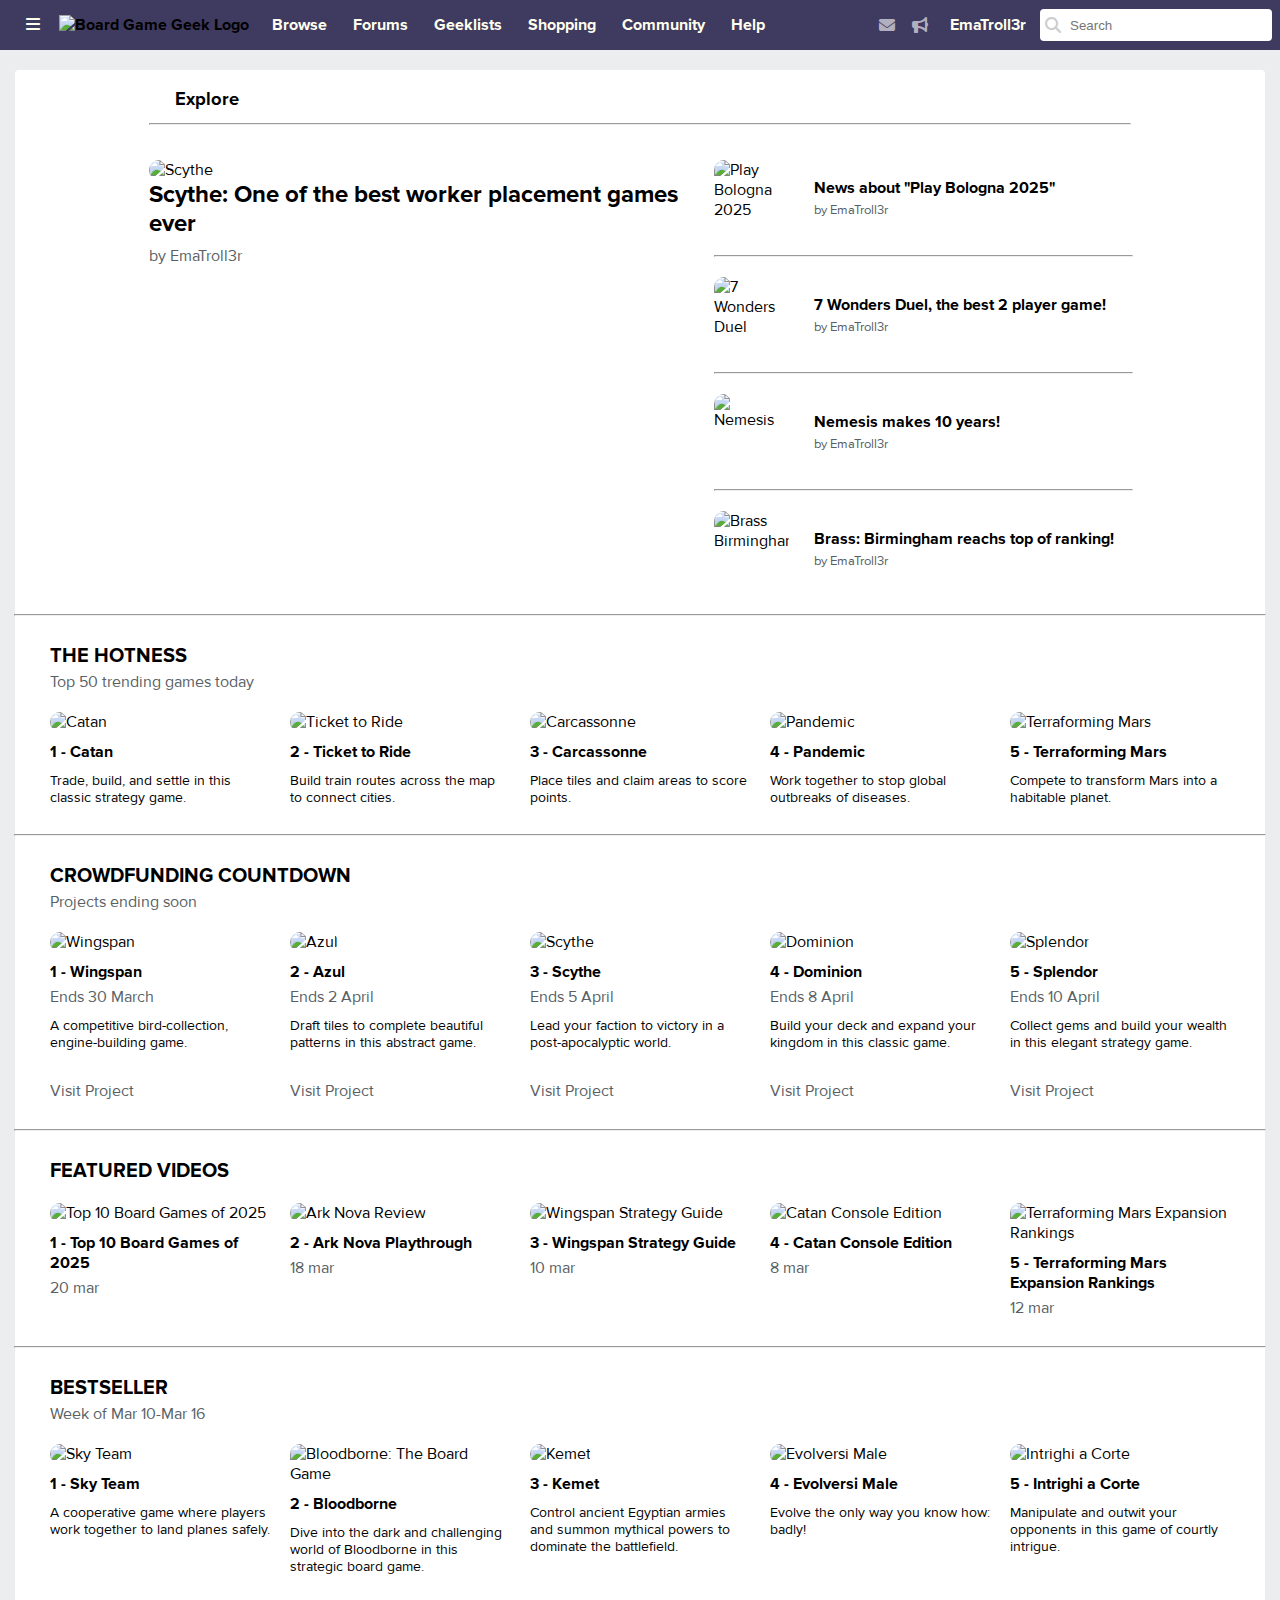
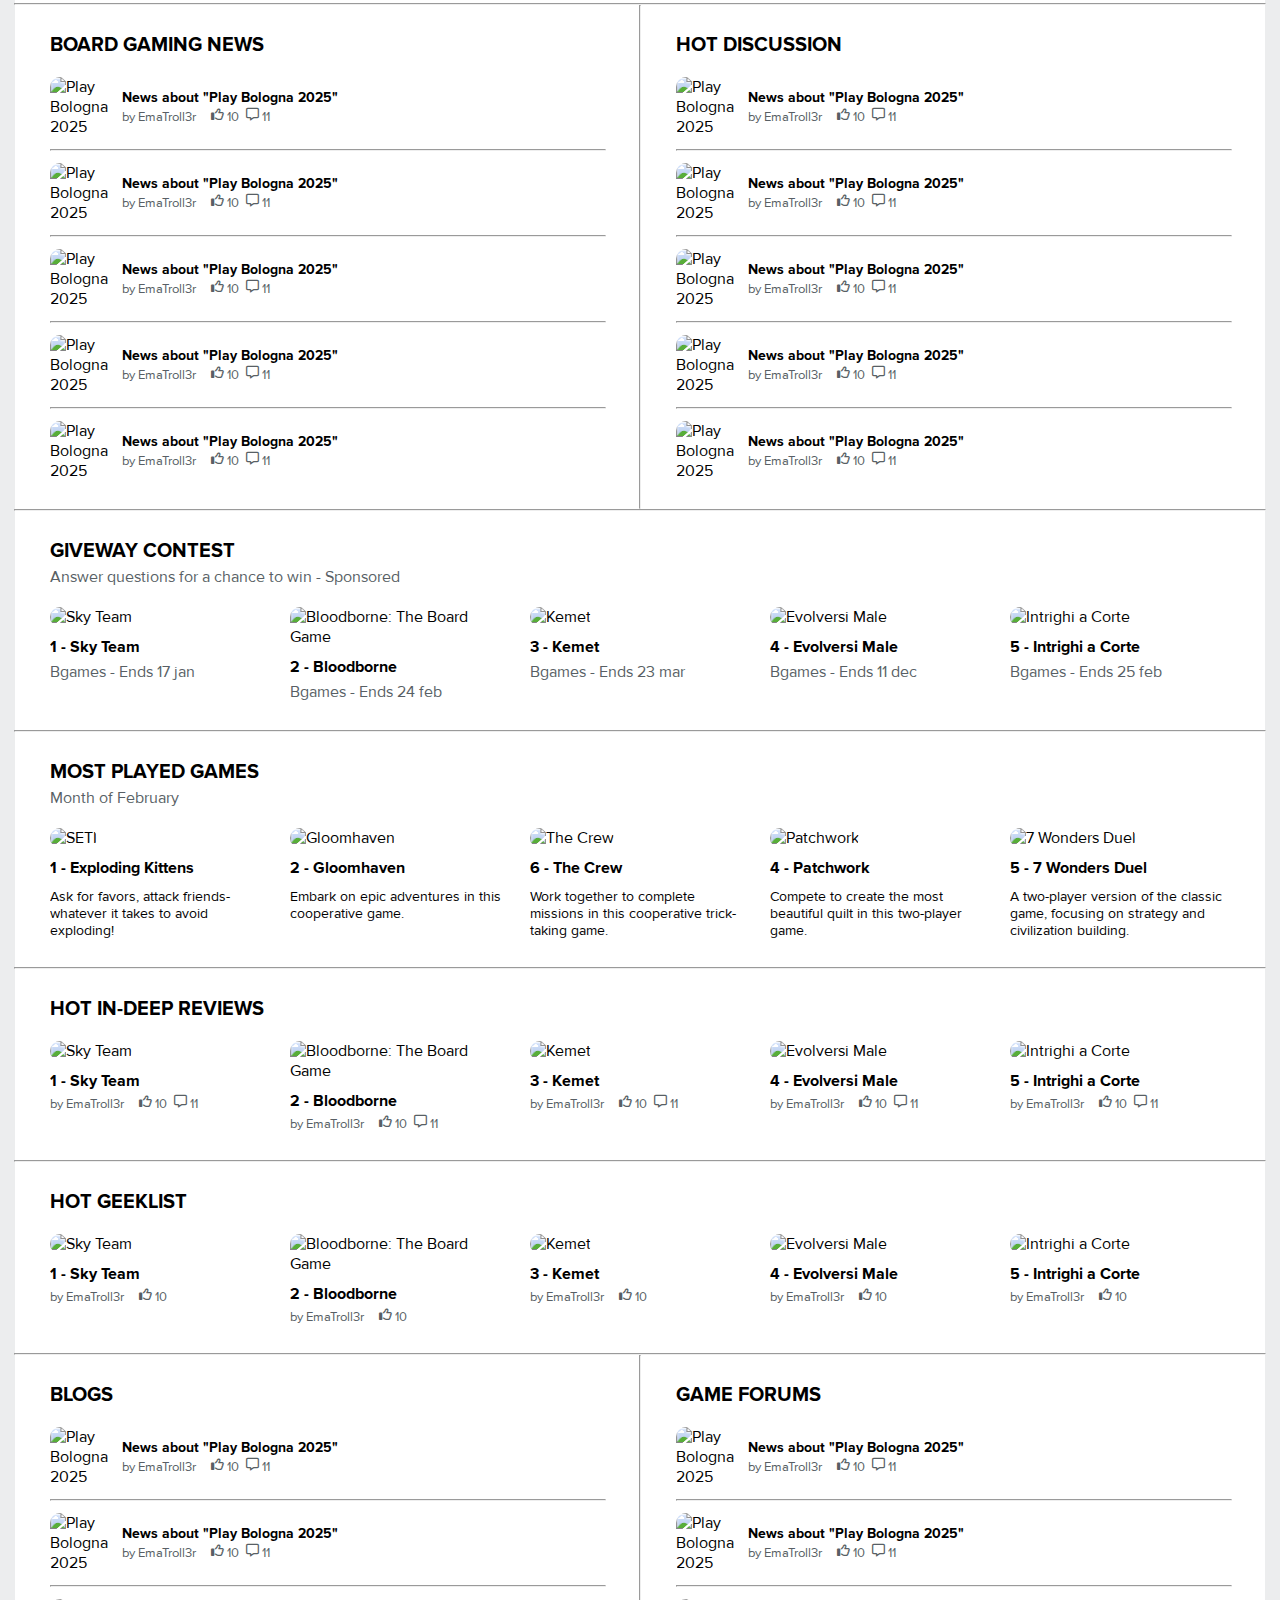
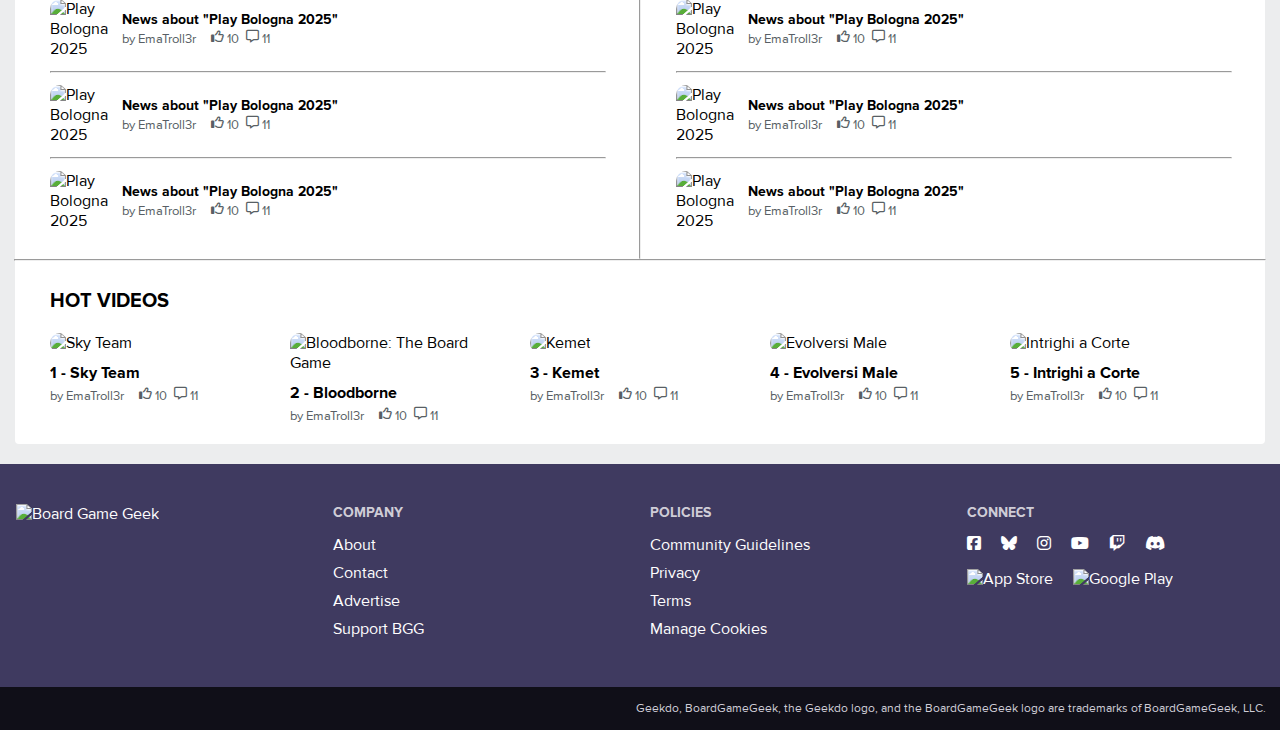
==== index.html @ bc02ea15 "ended home page" ====
<!DOCTYPE html>
<html>
    <head>
        <title>Home</title>
        <meta name="viewport" content="width=device-width, initial-scale=1">
        <link rel="stylesheet" href="styles/style.css">
        <link rel="stylesheet" href="styles/nav-style.css">
        <link rel="stylesheet" href="styles/home-style.css">
        <link rel="stylesheet" href="styles/footer-style.css">
        <link rel="stylesheet" href="https://cdnjs.cloudflare.com/ajax/libs/font-awesome/6.7.1/css/all.min.css">
        <link rel="icon" href="https://cf.geekdo-static.com/icons/favicon2.ico" type="image/ico">
    </head>
    <body>
        <nav>
            <div class="nav-side-container">
                <div id="nav-menu-container">
                    <div class="nav-item item">
                        <i class="fas fa-bars"></i>
                    </div>
                </div>
                <div id="nav-logo-container">
                    <img src="https://cf.geekdo-static.com/images/logos/navbar-logo-bgg-b2.svg" alt="Board Game Geek Logo">
                </div>
                <div id="nav-links-container">
                    <div class="nav-item">Browse
                        <div class="nav-submenu">
                            <div class="nav-submenu-content">
                                <div class="nav-submenu-column">
                                    <div class="nav-submenu-item"><a href="#">All BoardGames</a></div>
                                    <div class="nav-submenu-item"><a href="#">Categories</a></div>
                                    <div class="nav-submenu-item"><a href="#">Artists</a></div>
                                    <div class="nav-submenu-item"><a href="#">Publishers</a></div>
                                    <div class="nav-submenu-item"><a href="#">Honors</a></div>
                                    <div class="nav-submenu-item"><a href="#">Gone Cardboard</a></div>
                                    <div class="nav-submenu-item"><a href="#">Recent Additions</a></div>
                                    <div class="nav-submenu-item"><a href="#">Previews</a></div>
                                </div>
                                <div class="nav-submenu-column">
                                    <div class="nav-submenu-item"><a href="#">Families</a></div>
                                    <div class="nav-submenu-item"><a href="#">Mechanics</a></div>
                                    <div class="nav-submenu-item"><a href="#">Designers</a></div>
                                    <div class="nav-submenu-item"><a href="#">Accessories</a></div>
                                    <div class="nav-submenu-item"><a href="#">Random Game</a></div>
                                    <div class="nav-submenu-item"><a href="#">Podcasts</a></div>
                                    <div class="nav-submenu-item"><a href="#">Wiki</a></div>
                                    <div class="nav-submenu-item"><a href="#">Hall of Fame</a></div>
                                </div>
                            </div>
                        </div>
                    </div>
                    <div class="nav-item">Forums</div>
                    <div class="nav-item">Geeklists</div>
                    <div class="nav-item">Shopping</div>
                    <div class="nav-item">Community</div>
                    <div class="nav-item">Help</div>
                </div>
            </div>

            <div class="nav-side-container">
                <div id="nav-user-container">
                    <i class="fa-solid fa-envelope nav-icon"></i>
                    <i class="fa-solid fa-bullhorn nav-icon"></i>
                    <div id="nav-username" class="nav-item">EmaTroll3r</div>
                </div>
                
                <div id="nav-search-container">
                    <input type="text" id="search" placeholder="Search">     
                    <i class="fas fa-search"></i>
                </div>
            </div>
        </nav>

        <article>
            <section id="home-explore-section">
                <div id="home-explore-title-container">
                    <div id="home-explore-title">
                        <div>Explore</div>
                    </div>
                    <hr id="home-explore-hr">
                </div>

                <div  id="home-explore-section-content">
                    <div id="home-explore-main-container">
                        <!-- <img src="https://cf.geekdo-images.com/JUAUWaVUzeBgzirhZNmHHw__opengraph/img/lnl-mnvbEge_7gtTD-sCxoI5NhY=/0x170:2048x1245/fit-in/1200x630/filters:strip_icc()/pic4254509.jpg" alt="Root"> -->
                        <img src="https://cf.geekdo-images.com/7k_nOxpO9OGIjhLq2BUZdA__opengraph/img/10P2KjknnofwYAqlJkBUXpz0I40=/0x0:4259x2236/fit-in/1200x630/filters:strip_icc()/pic3163924.jpg" alt="Scythe">
                        <div id="home-explore-main-text" class="item">
                            <div id="home-explore-main-title" class="item-title">Scythe: One of the best worker placement games ever</div>
                            <div id="home-explore-main-author" class="item-author">by&nbsp;<a href="#"> EmaTroll3r</a></div>
                        </div>
                    </div>

                    <hr id="home-explore-sperator-hr">

                    <div id="home-explore-articles-container">

                        <div class="home-explore-articles-item item">
                            <img src="https://www.play-festival.it/media/play_f/Evolution_-_Sala_Ingellis.png" alt="Play Bologna 2025">
                            <div class="home-explore-articles-item-text">
                                <div class="home-explore-articles-item-title item-title">News about "Play Bologna 2025"</div>
                                <div class="home-explore-articles-item-author item-author">by&nbsp;<a href="#"> EmaTroll3r</a></div>
                            </div>
                        </div>

                        <hr class="home-explore-articles-item-hr">
                        
                        <div class="home-explore-articles-item item">
                            <img src="https://cf.geekdo-images.com/WzNs1mA_o22ZWTR8fkLP2g__imagepage/img/G8mf2eXt4iRho5TL2N5207oQ5lI=/fit-in/900x600/filters:no_upscale():strip_icc()/pic3376065.jpg" alt="7 Wonders Duel">
                            <div class="home-explore-articles-item-text">
                                <div class="home-explore-articles-item-title item-title">7 Wonders Duel, the best 2 player game!</div>
                                <div class="home-explore-articles-item-author item-author">by&nbsp;<a href="#"> EmaTroll3r</a></div>
                            </div>
                        </div>                        

                        <hr class="home-explore-articles-item-hr">

                        <div class="home-explore-articles-item item">
                            <img src="https://play-lh.googleusercontent.com/4wOMK4_-8uVCdSBaYjOZ4ZnUZVxICz_9ipaNaOQ17yO5EnS1WRpz0hGrBZHrbhcu_QuG" alt="Nemesis">
                            <div class="home-explore-articles-item-text">
                                <div class="home-explore-articles-item-title item-title">Nemesis makes 10 years!</div>
                                <div class="home-explore-articles-item-author item-author">by&nbsp;<a href="#"> EmaTroll3r</a></div>
                            </div>
                        </div>

                        <hr class="home-explore-articles-item-hr">

                        <div class="home-explore-articles-item item">
                            <img src="https://martinfowler.com/articles/brass-brum/brum.png" alt="Brass Birmingham">
                            <div class="home-explore-articles-item-text">
                                <div class="home-explore-articles-item-title item-title">Brass: Birmingham reachs top of ranking!</div>
                                <div class="home-explore-articles-item-author item-author">by&nbsp;<a href="#">EmaTroll3r</a></div>
                            </div>
                        </div>
                        
                    </div>
                </div>
            </section>

            <hr class="home-section-hr">

            <section class="home-section" id="hot-section">
                <header class="home-section-header">
                    <div class="home-section-title item-title">THE HOTNESS</div>
                    <div class="home-section-description item-description">Top 50 trending games today</div>
                </header>

                <div class="home-section-content">

                    <div class="home-section-item item">
                        <img src="https://encrypted-tbn0.gstatic.com/images?q=tbn:ANd9GcSZPUgAlCE-WPAdGoZjMl9lYHY3CbMAzRnXBQ&s" alt="Catan">
                        <div class="home-section-item-text">
                            <div class="home-section-item-title item-title">1 - Catan</div>
                            <div class="home-section-item-description item-description">Trade, build, and settle in this classic strategy game.</div>
                        </div>
                    </div>

                    <div class="home-section-item item">
                        <img src="https://i.ytimg.com/vi/aDLg1IfDuNU/maxresdefault.jpg" alt="Ticket to Ride">
                        <div class="home-section-item-text">
                            <div class="home-section-item-title item-title">2 - Ticket to Ride</div>
                            <div class="home-section-item-description item-description">Build train routes across the map to connect cities.</div>
                        </div>
                    </div>

                    <div class="home-section-item item">
                        <img src="https://shared.fastly.steamstatic.com/store_item_assets/steam/apps/598810/capsule_616x353.jpg?t=1741270649" alt="Carcassonne">
                        <div class="home-section-item-text">
                            <div class="home-section-item-title item-title">3 - Carcassonne</div>
                            <div class="home-section-item-description item-description">Place tiles and claim areas to score points.</div>
                        </div>
                    </div>

                    <div class="home-section-item item">
                        <img src="https://assets.infinitygamingtable.com/assets/ScreenShots/124/pand1__FitMaxWzY0MCwzNjBd.png" alt="Pandemic">
                        <div class="home-section-item-text">
                            <div class="home-section-item-title item-title">4 - Pandemic</div>
                            <div class="home-section-item-description item-description">Work together to stop global outbreaks of diseases.</div>
                        </div>
                    </div>

                    <div class="home-section-item item">
                        <img src="https://shared.fastly.steamstatic.com/store_item_assets/steam/apps/800270/header.jpg?t=1741270803" alt="Terraforming Mars">
                        <div class="home-section-item-text">
                            <div class="home-section-item-title item-title">5 - Terraforming Mars</div>
                            <div class="home-section-item-description item-description">Compete to transform Mars into a habitable planet.</div>
                        </div>
                    </div>

                </div>
            </section>            

            <hr class="home-section-hr">

            <section class="home-section" id="crowdfunding-section">
                <header class="home-section-header">
                    <div class="home-section-title item-title">CROWDFUNDING COUNTDOWN</div>
                    <div class="home-section-description item-description">Projects ending soon</div>
                </header>

                <div class="home-section-content">

                    <div class="home-section-item item">
                        <img src="https://shared.fastly.steamstatic.com/store_item_assets/steam/apps/1054490/362b7cf5b74fceff3f51ce7eaae3c9110d00a383/capsule_616x353.jpg?t=1741339866" alt="Wingspan">
                        <div class="home-section-item-text">
                            <div class="home-section-item-title item-title">1 - Wingspan</div>
                            <div class="home-section-item-info">Ends 30 March</div>
                            <div class="home-section-item-description item-description">A competitive bird-collection, engine-building game.</div>
                            <a href="link-esterno" class="home-section-item-outer-link">Visit Project</a>
                        </div>
                    </div>

                    <div class="home-section-item item">
                        <img src="https://azure2.wgp-cdn.co.uk/app-table-top-gaming/posts/WhichAzulshouldIbuy.png?&width=1200&height=630&mode=crop&format=webp&webp.quality=40&scale=both" alt="Azul">
                        <div class="home-section-item-text">
                            <div class="home-section-item-title item-title">2 - Azul</div>
                            <div class="home-section-item-info">Ends 2 April</div>
                            <div class="home-section-item-description item-description">Draft tiles to complete beautiful patterns in this abstract game.</div>
                            <a href="link-esterno" class="home-section-item-outer-link">Visit Project</a>
                        </div>
                    </div>

                    <div class="home-section-item item">
                        <img src="https://www.orderofgamers.com/wordpress/wp-content/uploads/2016/06/scythe.jpg" alt="Scythe">
                        <div class="home-section-item-text">
                            <div class="home-section-item-title item-title">3 - Scythe</div>
                            <div class="home-section-item-info">Ends 5 April</div>
                            <div class="home-section-item-description item-description">Lead your faction to victory in a post-apocalyptic world.</div>
                            <a href="link-esterno" class="home-section-item-outer-link">Visit Project</a>
                        </div>
                    </div>

                    <div class="home-section-item item">
                        <img src="https://img.pastemagazine.com/wp-content/uploads/2022/06/21074637/dominion-card-game-main.jpg" alt="Dominion">
                        <div class="home-section-item-text">
                            <div class="home-section-item-title item-title">4 - Dominion</div>
                            <div class="home-section-item-info">Ends 8 April</div>
                            <div class="home-section-item-description item-description">Build your deck and expand your kingdom in this classic game.</div>
                            <a href="link-esterno" class="home-section-item-outer-link">Visit Project</a>
                        </div>
                    </div>

                    <div class="home-section-item item">
                        <img src="https://www.celjaded.com/wp-content/uploads/2015/12/CelJaded-Splendor-Board-Game-Review-Banner.jpg" alt="Splendor">
                        <div class="home-section-item-text">
                            <div class="home-section-item-title item-title">5 - Splendor</div>
                            <div class="home-section-item-info">Ends 10 April</div>
                            <div class="home-section-item-description item-description">Collect gems and build your wealth in this elegant strategy game.</div>
                            <a href="link-esterno" class="home-section-item-outer-link">Visit Project</a>
                        </div>
                    </div>

                </div>
            </section>            

            <hr class="home-section-hr">

            <section class="home-section" id="videos-section">
                <header class="home-section-header">
                    <div class="home-section-title item-title">FEATURED VIDEOS</div>
                </header>

                <div class="home-section-content">

                    <div class="home-section-item item">
                        <img src="https://i.ytimg.com/vi/47y2NcNgoCE/hq720.jpg?sqp=-oaymwEhCK4FEIIDSFryq4qpAxMIARUAAAAAGAElAADIQj0AgKJD&rs=AOn4CLAQJ_BXxwVRfCrZ78AurDuTFRX8SQ" alt="Top 10 Board Games of 2025">
                        <div class="home-section-item-text">
                            <a href="#" class="home-section-item-title item-title">1 - Top 10 Board Games of 2025</a>
                            <div class="home-section-item-info">20 mar</div>
                        </div>
                    </div>

                    <div class="home-section-item item">
                        <img src="https://i.ytimg.com/vi/3q39jJEBxlw/hq720.jpg?sqp=-oaymwEhCK4FEIIDSFryq4qpAxMIARUAAAAAGAElAADIQj0AgKJD&rs=AOn4CLDotvRF8atzZAU3PF3eyMa6iwoeCg" alt="Ark Nova Review">
                        <div class="home-section-item-text">
                            <a href="#" class="home-section-item-title item-title">2 - Ark Nova Playthrough</a>
                            <div class="home-section-item-info">18 mar</div>
                        </div>
                    </div>

                    <div class="home-section-item item">
                        <img src="https://b1803394.smushcdn.com/1803394/wp-content/uploads/2023/03/wingspan-strategy-guide-header-990x557.jpg?lossy=1&strip=1&webp=1" alt="Wingspan Strategy Guide">
                        <div class="home-section-item-text">
                            <a href="#" class="home-section-item-title item-title">3 - Wingspan Strategy Guide</a>
                            <div class="home-section-item-info">10 mar</div>
                        </div>
                    </div>

                    <div class="home-section-item item">
                        <img src="https://i.ytimg.com/vi/KJ5uSteHhHQ/hqdefault.jpg" alt="Catan Console Edition">
                        <div class="home-section-item-text">
                            <a href="#" class="home-section-item-title item-title">4 - Catan Console Edition</a>
                            <div class="home-section-item-info">8 mar</div>
                        </div>
                    </div>

                    <div class="home-section-item item">
                        <img src="https://www.missmeeple.it/wp-content/uploads/2017/10/terraformingmars.jpg" alt="Terraforming Mars Expansion Rankings">
                        <div class="home-section-item-text">
                            <a href="#" class="home-section-item-title item-title">5 - Terraforming Mars Expansion Rankings</a>
                            <div class="home-section-item-info">12 mar</div>
                        </div>
                    </div>

                </div>
            </section>

            <hr class="home-section-hr">

            <section class="home-section" id="Bestseller-section">
                <header class="home-section-header">
                    <div class="home-section-title item-title">BESTSELLER</div>
                    <div class="home-section-description item-description">Week of Mar 10-Mar 16</div>
                </header>

                <div class="home-section-content">

                    <div class="home-section-item item">
                        <img src="https://cf.geekdo-images.com/uXMeQzNenHb3zK7Hoa6b2w__opengraph/img/KtJwilwgxYSN5ODFEXReTm-M8jQ=/0x242:2176x1385/fit-in/1200x630/filters:strip_icc()/pic7398904.jpg" alt="Sky Team">
                        <div class="home-section-item-text">
                            <div class="home-section-item-title item-title">1 - Sky Team</div>
                            <div class="home-section-item-description item-description">A cooperative game where players work together to land planes safely.</div>
                        </div>
                    </div>

                    <div class="home-section-item item">
                        <img src="https://cf.geekdo-images.com/clKFvn2bUUPby62eSmc-ig__opengraph/img/HgFW_nqwz0hynw4cfsrTZmeY4tA=/0x51:640x387/fit-in/1200x630/filters:strip_icc()/pic4757839.png" alt="Bloodborne: The Board Game">
                        <div class="home-section-item-text">
                            <div class="home-section-item-title item-title">2 - Bloodborne</div>
                            <div class="home-section-item-description item-description">Dive into the dark and challenging world of Bloodborne in this strategic board game.</div>
                        </div>
                    </div>

                    <div class="home-section-item item">
                        <img src="https://cf.geekdo-images.com/RmZjhy7_6REp8IaXh9Zqwg__opengraph/img/eMLc6_NcS9qHkDSxsP1XW2UGKeM=/0x0:1804x947/fit-in/1200x630/filters:strip_icc()/pic3979527.jpg" alt="Kemet">
                        <div class="home-section-item-text">
                            <div class="home-section-item-title item-title">3 - Kemet</div>
                            <div class="home-section-item-description item-description">Control ancient Egyptian armies and summon mythical powers to dominate the battlefield.</div>
                        </div>
                    </div>

                    <div class="home-section-item item">
                        <img src="https://cf.geekdo-images.com/9MkqsvemLpZElwjZPbyodA__opengraph/img/UpiuABXcgoFsECHiXGLlLVvBkYE=/0x141:2048x1216/fit-in/1200x630/filters:strip_icc()/pic8159039.jpg" alt="Evolversi Male">
                        <div class="home-section-item-text">
                            <div class="home-section-item-title item-title">4 - Evolversi Male</div>
                            <div class="home-section-item-description item-description">Evolve the only way you know how: badly!</div>
                        </div>
                    </div>

                    <div class="home-section-item item">
                        <img src="https://i.ytimg.com/vi/wGALg6g3nHQ/maxresdefault.jpg" alt="Intrighi a Corte">
                        <div class="home-section-item-text">
                            <div class="home-section-item-title item-title">5 - Intrighi a Corte</div>
                            <div class="home-section-item-description item-description">Manipulate and outwit your opponents in this game of courtly intrigue.</div>
                        </div>
                    </div>

                    <!-- <div class="home-section-item item">
                        <img src="https://i.imgur.com/UIoJ0C7.png" alt="Nemesis">
                        <div class="home-section-item-text">
                            <div class="home-section-item-title item-title">7 - Nemesis</div>
                            <div class="home-section-item-description item-description">Survive the horrors of deep space in this semi-cooperative survival game.</div>
                        </div>
                    </div> -->

                </div>
            </section>
            
            <hr class="home-section-hr">
            
            <section class="home-split-screen">
                <div id="home-news-split" class="home-split-container">
                    <div class="home-split-title item-title">BOARD GAMING NEWS</div>
                    
                    <div class="home-split-content">
                        <div class="home-split-item item">
                            <img src="https://www.play-festival.it/media/play_f/Evolution_-_Sala_Ingellis.png" alt="Play Bologna 2025">
                            <div class="home-split-item-text">
                                <div class="home-split-item-title item-title">News about "Play Bologna 2025"</div>
                                <div class="home-split-item-author item-author">by&nbsp;<a href="#"> EmaTroll3r</a>
                                    <div class="home-likeComments-icons">
                                        <i class="fa-regular fa-thumbs-up home-likeComments-icon"></i><div class="home-split-number">10</div>
                                        <i class="fa-regular fa-message home-likeComments-icon"></i><div class="home-split-number">11</div>
                                    </div>
                                </div>
                            </div>
                        </div>

                        <hr class="home-split-item-hr">

                        <div class="home-split-item item">
                            <img src="https://www.play-festival.it/media/play_f/Evolution_-_Sala_Ingellis.png" alt="Play Bologna 2025">
                            <div class="home-split-item-text">
                                <div class="home-split-item-title item-title">News about "Play Bologna 2025"</div>
                                <div class="home-split-item-author item-author">by&nbsp;<a href="#"> EmaTroll3r</a>
                                    <div class="home-likeComments-icons">
                                        <i class="fa-regular fa-thumbs-up home-likeComments-icon"></i><div class="home-split-number">10</div>
                                        <i class="fa-regular fa-message home-likeComments-icon"></i><div class="home-split-number">11</div>
                                    </div>
                                </div>
                            </div>
                        </div>

                        <hr class="home-split-item-hr">

                        <div class="home-split-item item">
                            <img src="https://www.play-festival.it/media/play_f/Evolution_-_Sala_Ingellis.png" alt="Play Bologna 2025">
                            <div class="home-split-item-text">
                                <div class="home-split-item-title item-title">News about "Play Bologna 2025"</div>
                                <div class="home-split-item-author item-author">by&nbsp;<a href="#"> EmaTroll3r</a>
                                    <div class="home-likeComments-icons">
                                        <i class="fa-regular fa-thumbs-up home-likeComments-icon"></i><div class="home-split-number">10</div>
                                        <i class="fa-regular fa-message home-likeComments-icon"></i><div class="home-split-number">11</div>
                                    </div>
                                </div>
                            </div>
                        </div>

                        <hr class="home-split-item-hr">

                        <div class="home-split-item item">
                            <img src="https://www.play-festival.it/media/play_f/Evolution_-_Sala_Ingellis.png" alt="Play Bologna 2025">
                            <div class="home-split-item-text">
                                <div class="home-split-item-title item-title">News about "Play Bologna 2025"</div>
                                <div class="home-split-item-author item-author">by&nbsp;<a href="#"> EmaTroll3r</a>
                                    <div class="home-likeComments-icons">
                                        <i class="fa-regular fa-thumbs-up home-likeComments-icon"></i><div class="home-split-number">10</div>
                                        <i class="fa-regular fa-message home-likeComments-icon"></i><div class="home-split-number">11</div>
                                    </div>
                                </div>
                            </div>
                        </div>

                        <hr class="home-split-item-hr">

                        <div class="home-split-item item">
                            <img src="https://www.play-festival.it/media/play_f/Evolution_-_Sala_Ingellis.png" alt="Play Bologna 2025">
                            <div class="home-split-item-text">
                                <div class="home-split-item-title item-title">News about "Play Bologna 2025"</div>
                                <div class="home-split-item-author item-author">by&nbsp;<a href="#"> EmaTroll3r</a>
                                    <div class="home-likeComments-icons">
                                        <i class="fa-regular fa-thumbs-up home-likeComments-icon"></i><div class="home-split-number">10</div>
                                        <i class="fa-regular fa-message home-likeComments-icon"></i><div class="home-split-number">11</div>
                                    </div>
                                </div>
                            </div>
                        </div>

                        

                    </div>
                </div>

                <hr class="home-split-vertical-hr">
                
                
                <div id="home-discussion-split" class="home-split-container">
                    <div class="home-split-title item-title">HOT DISCUSSION</div>

                    <div class="home-split-content">
                        <div class="home-split-item item">
                            <img src="https://www.play-festival.it/media/play_f/Evolution_-_Sala_Ingellis.png" alt="Play Bologna 2025">
                            <div class="home-split-item-text">
                                <div class="home-split-item-title item-title">News about "Play Bologna 2025"</div>
                                <div class="home-split-item-author item-author">by&nbsp;<a href="#"> EmaTroll3r</a>
                                    <div class="home-likeComments-icons">
                                        <i class="fa-regular fa-thumbs-up home-likeComments-icon"></i><div class="home-split-number">10</div>
                                        <i class="fa-regular fa-message home-likeComments-icon"></i><div class="home-split-number">11</div>
                                    </div>
                                </div>
                            </div>
                        </div>

                        <hr class="home-split-item-hr">

                        <div class="home-split-item item">
                            <img src="https://www.play-festival.it/media/play_f/Evolution_-_Sala_Ingellis.png" alt="Play Bologna 2025">
                            <div class="home-split-item-text">
                                <div class="home-split-item-title item-title">News about "Play Bologna 2025"</div>
                                <div class="home-split-item-author item-author">by&nbsp;<a href="#"> EmaTroll3r</a>
                                    <div class="home-likeComments-icons">
                                        <i class="fa-regular fa-thumbs-up home-likeComments-icon"></i><div class="home-split-number">10</div>
                                        <i class="fa-regular fa-message home-likeComments-icon"></i><div class="home-split-number">11</div>
                                    </div>
                                </div>
                            </div>
                        </div>

                        <hr class="home-split-item-hr">

                        <div class="home-split-item item">
                            <img src="https://www.play-festival.it/media/play_f/Evolution_-_Sala_Ingellis.png" alt="Play Bologna 2025">
                            <div class="home-split-item-text">
                                <div class="home-split-item-title item-title">News about "Play Bologna 2025"</div>
                                <div class="home-split-item-author item-author">by&nbsp;<a href="#"> EmaTroll3r</a>
                                    <div class="home-likeComments-icons">
                                        <i class="fa-regular fa-thumbs-up home-likeComments-icon"></i><div class="home-split-number">10</div>
                                        <i class="fa-regular fa-message home-likeComments-icon"></i><div class="home-split-number">11</div>
                                    </div>
                                </div>
                            </div>
                        </div>

                        <hr class="home-split-item-hr">

                        <div class="home-split-item item">
                            <img src="https://www.play-festival.it/media/play_f/Evolution_-_Sala_Ingellis.png" alt="Play Bologna 2025">
                            <div class="home-split-item-text">
                                <div class="home-split-item-title item-title">News about "Play Bologna 2025"</div>
                                <div class="home-split-item-author item-author">by&nbsp;<a href="#"> EmaTroll3r</a>
                                    <div class="home-likeComments-icons">
                                        <i class="fa-regular fa-thumbs-up home-likeComments-icon"></i><div class="home-split-number">10</div>
                                        <i class="fa-regular fa-message home-likeComments-icon"></i><div class="home-split-number">11</div>
                                    </div>
                                </div>
                            </div>
                        </div>

                        <hr class="home-split-item-hr">

                        <div class="home-split-item item">
                            <img src="https://www.play-festival.it/media/play_f/Evolution_-_Sala_Ingellis.png" alt="Play Bologna 2025">
                            <div class="home-split-item-text">
                                <div class="home-split-item-title item-title">News about "Play Bologna 2025"</div>
                                <div class="home-split-item-author item-author">by&nbsp;<a href="#"> EmaTroll3r</a>
                                    <div class="home-likeComments-icons">
                                        <i class="fa-regular fa-thumbs-up home-likeComments-icon"></i><div class="home-split-number">10</div>
                                        <i class="fa-regular fa-message home-likeComments-icon"></i><div class="home-split-number">11</div>
                                    </div>
                                </div>
                            </div>
                        </div>
                    </div>
                </div>

            </section>
            
            <hr class="home-section-hr">

            <section class="home-section" id="Giveway-section">
                <header class="home-section-header">
                    <div class="home-section-title item-title">GIVEWAY CONTEST</div>
                    <div class="home-section-description item-description">Answer questions for a chance to win - Sponsored</div>
                </header>

                <div class="home-section-content">
                    
                    <div class="home-section-item item">
                        <img src="https://cf.geekdo-images.com/uXMeQzNenHb3zK7Hoa6b2w__opengraph/img/KtJwilwgxYSN5ODFEXReTm-M8jQ=/0x242:2176x1385/fit-in/1200x630/filters:strip_icc()/pic7398904.jpg" alt="Sky Team">
                        <div class="home-section-item-text">
                            <div class="home-section-item-title item-title">1 - Sky Team</div>
                            <div class="home-section-item-info">Bgames - Ends 17 jan</div>
                        </div>
                    </div>

                    <div class="home-section-item item">
                        <img src="https://cf.geekdo-images.com/clKFvn2bUUPby62eSmc-ig__opengraph/img/HgFW_nqwz0hynw4cfsrTZmeY4tA=/0x51:640x387/fit-in/1200x630/filters:strip_icc()/pic4757839.png" alt="Bloodborne: The Board Game">
                        <div class="home-section-item-text">
                            <div class="home-section-item-title item-title">2 - Bloodborne</div>
                            <div class="home-section-item-info">Bgames - Ends 24 feb</div>
                        </div>
                    </div>

                    <div class="home-section-item item">
                        <img src="https://cf.geekdo-images.com/RmZjhy7_6REp8IaXh9Zqwg__opengraph/img/eMLc6_NcS9qHkDSxsP1XW2UGKeM=/0x0:1804x947/fit-in/1200x630/filters:strip_icc()/pic3979527.jpg" alt="Kemet">
                        <div class="home-section-item-text">
                            <div class="home-section-item-title item-title">3 - Kemet</div>
                            <div class="home-section-item-info">Bgames - Ends 23 mar</div>
                        </div>
                    </div>

                    <div class="home-section-item item">
                        <img src="https://cf.geekdo-images.com/9MkqsvemLpZElwjZPbyodA__opengraph/img/UpiuABXcgoFsECHiXGLlLVvBkYE=/0x141:2048x1216/fit-in/1200x630/filters:strip_icc()/pic8159039.jpg" alt="Evolversi Male">
                        <div class="home-section-item-text">
                            <div class="home-section-item-title item-title">4 - Evolversi Male</div>
                            <div class="home-section-item-info">Bgames - Ends 11 dec</div>
                        </div>
                    </div>

                    <div class="home-section-item item">
                        <img src="https://i.ytimg.com/vi/wGALg6g3nHQ/maxresdefault.jpg" alt="Intrighi a Corte">
                        <div class="home-section-item-text">
                            <div class="home-section-item-title item-title">5 - Intrighi a Corte</div>
                            <div class="home-section-item-info">Bgames - Ends 25 feb</div>
                        </div>
                    </div>

                </div>

            </section>
            
            <hr class="home-section-hr">

            <section class="home-section" id="MostPlayed-section">
                <header class="home-section-header">
                    <div class="home-section-title item-title">MOST PLAYED GAMES</div>
                    <div class="home-section-description item-description">Month of February</div>
                </header>

                <div class="home-section-content">

                    <div class="home-section-item item">
                        <img src="https://www.nintendo.com/eu/media/images/10_share_images/games_15/nintendo_switch_download_software_1/H2x1_NSwitchDS_ExplodingKittens_image1600w.jpg" alt="SETI">
                        <div class="home-section-item-text">
                            <div class="home-section-item-title item-title">1 - Exploding Kittens</div>
                            <div class="home-section-item-description item-description">Ask for favors, attack friends- whatever it takes to avoid exploding!</div>
                        </div>
                    </div>

                    <div class="home-section-item item">
                        <img src="https://static1.thegamerimages.com/wordpress/wp-content/uploads/2021/10/Gloomhaven-Classes.jpg" alt="Gloomhaven">
                        <div class="home-section-item-text">
                            <div class="home-section-item-title item-title">2 - Gloomhaven</div>
                            <div class="home-section-item-description item-description">Embark on epic adventures in this cooperative game.</div>
                        </div>
                    </div>

                    <div class="home-section-item item">
                        <img src="https://i.ytimg.com/vi/5Na-NltWncA/maxresdefault.jpg" alt="The Crew">
                        <div class="home-section-item-text">
                            <div class="home-section-item-title item-title">6 - The Crew</div>
                            <div class="home-section-item-description item-description">Work together to complete missions in this cooperative trick-taking game.</div>
                        </div>
                    </div>

                    <div class="home-section-item item">
                        <img src="https://cf.geekdo-images.com/RDOwMRBnIb3Ehl6GyXj9xg__opengraph/img/qBR6U9r5b69OKV7Lc47g0Q-clJ8=/0x0:600x315/fit-in/1200x630/filters:strip_icc()/pic8669620.jpg" alt="Patchwork">
                        <div class="home-section-item-text">
                            <div class="home-section-item-title item-title">4 - Patchwork</div>
                            <div class="home-section-item-description item-description">Compete to create the most beautiful quilt in this two-player game.</div>
                        </div>
                    </div>

                    <div class="home-section-item item">
                        <img src="https://cf.geekdo-images.com/zdagMskTF7wJBPjX74XsRw__mediacard/img/OTmEfmtsErSd1otMsKfvjDMrNgo=/0x0:720x405/288x162/filters:strip_icc()/pic2576399.jpg" alt="7 Wonders Duel">
                        <div class="home-section-item-text">
                            <div class="home-section-item-title item-title">5 - 7 Wonders Duel</div>
                            <div class="home-section-item-description item-description">A two-player version of the classic game, focusing on strategy and civilization building.</div>
                        </div>
                    </div>

                </div>

            </section>
            
            <hr class="home-section-hr">

            <section class="home-section" id="DeepReviews-section">
                <header class="home-section-header">
                    <div class="home-section-title item-title">HOT IN-DEEP REVIEWS</div>
                </header>

                <div class="home-section-content">

                    <div class="home-section-item item">
                        <img src="https://cf.geekdo-images.com/uXMeQzNenHb3zK7Hoa6b2w__opengraph/img/KtJwilwgxYSN5ODFEXReTm-M8jQ=/0x242:2176x1385/fit-in/1200x630/filters:strip_icc()/pic7398904.jpg" alt="Sky Team">
                        <div class="home-section-item-text">
                            <div class="home-section-item-title item-title">1 - Sky Team</div>
                            <div class="home-section-item-author item-author">by&nbsp;<a href="#"> EmaTroll3r</a>
                                <div class="home-likeComments-icons">
                                    <i class="fa-regular fa-thumbs-up home-likeComments-icon"></i><div class="home-split-number">10</div>
                                    <i class="fa-regular fa-message home-likeComments-icon"></i><div class="home-split-number">11</div>
                                </div>
                            </div>
                        </div>
                    </div>

                    <div class="home-section-item item">
                        <img src="https://cf.geekdo-images.com/clKFvn2bUUPby62eSmc-ig__opengraph/img/HgFW_nqwz0hynw4cfsrTZmeY4tA=/0x51:640x387/fit-in/1200x630/filters:strip_icc()/pic4757839.png" alt="Bloodborne: The Board Game">
                        <div class="home-section-item-text">
                            <div class="home-section-item-title item-title">2 - Bloodborne</div>
                            <div class="home-section-item-author item-author">by&nbsp;<a href="#"> EmaTroll3r</a>
                                <div class="home-likeComments-icons">
                                    <i class="fa-regular fa-thumbs-up home-likeComments-icon"></i><div class="home-split-number">10</div>
                                    <i class="fa-regular fa-message home-likeComments-icon"></i><div class="home-split-number">11</div>
                                </div>
                            </div>
                        </div>
                    </div>

                    <div class="home-section-item item">
                        <img src="https://cf.geekdo-images.com/RmZjhy7_6REp8IaXh9Zqwg__opengraph/img/eMLc6_NcS9qHkDSxsP1XW2UGKeM=/0x0:1804x947/fit-in/1200x630/filters:strip_icc()/pic3979527.jpg" alt="Kemet">
                        <div class="home-section-item-text">
                            <div class="home-section-item-title item-title">3 - Kemet</div>
                            <div class="home-section-item-author item-author">by&nbsp;<a href="#"> EmaTroll3r</a>
                                <div class="home-likeComments-icons">
                                    <i class="fa-regular fa-thumbs-up home-likeComments-icon"></i><div class="home-split-number">10</div>
                                    <i class="fa-regular fa-message home-likeComments-icon"></i><div class="home-split-number">11</div>
                                </div>
                            </div>
                        </div>
                    </div>

                    <div class="home-section-item item">
                        <img src="https://cf.geekdo-images.com/9MkqsvemLpZElwjZPbyodA__opengraph/img/UpiuABXcgoFsECHiXGLlLVvBkYE=/0x141:2048x1216/fit-in/1200x630/filters:strip_icc()/pic8159039.jpg" alt="Evolversi Male">
                        <div class="home-section-item-text">
                            <div class="home-section-item-title item-title">4 - Evolversi Male</div>
                            <div class="home-section-item-author item-author">by&nbsp;<a href="#"> EmaTroll3r</a>
                                <div class="home-likeComments-icons">
                                    <i class="fa-regular fa-thumbs-up home-likeComments-icon"></i><div class="home-split-number">10</div>
                                    <i class="fa-regular fa-message home-likeComments-icon"></i><div class="home-split-number">11</div>
                                </div>
                            </div>
                        </div>
                    </div>

                    <div class="home-section-item item">
                        <img src="https://i.ytimg.com/vi/wGALg6g3nHQ/maxresdefault.jpg" alt="Intrighi a Corte">
                        <div class="home-section-item-text">
                            <div class="home-section-item-title item-title">5 - Intrighi a Corte</div>
                            <div class="home-section-item-author item-author">by&nbsp;<a href="#"> EmaTroll3r</a>
                                <div class="home-likeComments-icons">
                                    <i class="fa-regular fa-thumbs-up home-likeComments-icon"></i><div class="home-split-number">10</div>
                                    <i class="fa-regular fa-message home-likeComments-icon"></i><div class="home-split-number">11</div>
                                </div>
                            </div>
                        </div>
                    </div>

                </div>

            </section>
            
            <hr class="home-section-hr">

            <section class="home-section" id="Geeklist-section">
                <header class="home-section-header">
                    <div class="home-section-title item-title">HOT GEEKLIST</div>
                </header>

                <div class="home-section-content">

                    <div class="home-section-item item">
                        <img src="https://cf.geekdo-images.com/uXMeQzNenHb3zK7Hoa6b2w__opengraph/img/KtJwilwgxYSN5ODFEXReTm-M8jQ=/0x242:2176x1385/fit-in/1200x630/filters:strip_icc()/pic7398904.jpg" alt="Sky Team">
                        <div class="home-section-item-text">
                            <div class="home-section-item-title item-title">1 - Sky Team</div>
                            <div class="home-section-item-author item-author">by&nbsp;<a href="#"> EmaTroll3r</a>
                                <div class="home-likeComments-icons">
                                    <i class="fa-regular fa-thumbs-up home-likeComments-icon"></i><div class="home-split-number">10</div>
                                </div>
                            </div>
                        </div>
                    </div>

                    <div class="home-section-item item">
                        <img src="https://cf.geekdo-images.com/clKFvn2bUUPby62eSmc-ig__opengraph/img/HgFW_nqwz0hynw4cfsrTZmeY4tA=/0x51:640x387/fit-in/1200x630/filters:strip_icc()/pic4757839.png" alt="Bloodborne: The Board Game">
                        <div class="home-section-item-text">
                            <div class="home-section-item-title item-title">2 - Bloodborne</div>
                            <div class="home-section-item-author item-author">by&nbsp;<a href="#"> EmaTroll3r</a>
                                <div class="home-likeComments-icons">
                                    <i class="fa-regular fa-thumbs-up home-likeComments-icon"></i><div class="home-split-number">10</div>
                                </div>
                            </div>
                        </div>
                    </div>

                    <div class="home-section-item item">
                        <img src="https://cf.geekdo-images.com/RmZjhy7_6REp8IaXh9Zqwg__opengraph/img/eMLc6_NcS9qHkDSxsP1XW2UGKeM=/0x0:1804x947/fit-in/1200x630/filters:strip_icc()/pic3979527.jpg" alt="Kemet">
                        <div class="home-section-item-text">
                            <div class="home-section-item-title item-title">3 - Kemet</div>
                            <div class="home-section-item-author item-author">by&nbsp;<a href="#"> EmaTroll3r</a>
                                <div class="home-likeComments-icons">
                                    <i class="fa-regular fa-thumbs-up home-likeComments-icon"></i><div class="home-split-number">10</div>
                                </div>
                            </div>
                        </div>
                    </div>

                    <div class="home-section-item item">
                        <img src="https://cf.geekdo-images.com/9MkqsvemLpZElwjZPbyodA__opengraph/img/UpiuABXcgoFsECHiXGLlLVvBkYE=/0x141:2048x1216/fit-in/1200x630/filters:strip_icc()/pic8159039.jpg" alt="Evolversi Male">
                        <div class="home-section-item-text">
                            <div class="home-section-item-title item-title">4 - Evolversi Male</div>
                            <div class="home-section-item-author item-author">by&nbsp;<a href="#"> EmaTroll3r</a>
                                <div class="home-likeComments-icons">
                                    <i class="fa-regular fa-thumbs-up home-likeComments-icon"></i><div class="home-split-number">10</div>
                                </div>
                            </div>
                        </div>
                    </div>

                    <div class="home-section-item item">
                        <img src="https://i.ytimg.com/vi/wGALg6g3nHQ/maxresdefault.jpg" alt="Intrighi a Corte">
                        <div class="home-section-item-text">
                            <div class="home-section-item-title item-title">5 - Intrighi a Corte</div>
                            <div class="home-section-item-author item-author">by&nbsp;<a href="#"> EmaTroll3r</a>
                                <div class="home-likeComments-icons">
                                    <i class="fa-regular fa-thumbs-up home-likeComments-icon"></i><div class="home-split-number">10</div>
                                </div>
                            </div>
                        </div>
                    </div>

                </div>

            </section>
            
            <hr class="home-section-hr">
            
            <section class="home-split-screen">
                <div id="home-blogs-split" class="home-split-container">
                    <div class="home-split-title item-title">BLOGS</div>
                    
                    <div class="home-split-content">
                        <div class="home-split-item item">
                            <img src="https://www.play-festival.it/media/play_f/Evolution_-_Sala_Ingellis.png" alt="Play Bologna 2025">
                            <div class="home-split-item-text">
                                <div class="home-split-item-title item-title">News about "Play Bologna 2025"</div>
                                <div class="home-split-item-author item-author">by&nbsp;<a href="#"> EmaTroll3r</a>
                                    <div class="home-likeComments-icons">
                                        <i class="fa-regular fa-thumbs-up home-likeComments-icon"></i><div class="home-split-number">10</div>
                                        <i class="fa-regular fa-message home-likeComments-icon"></i><div class="home-split-number">11</div>
                                    </div>
                                </div>
                            </div>
                        </div>

                        <hr class="home-split-item-hr">

                        <div class="home-split-item item">
                            <img src="https://www.play-festival.it/media/play_f/Evolution_-_Sala_Ingellis.png" alt="Play Bologna 2025">
                            <div class="home-split-item-text">
                                <div class="home-split-item-title item-title">News about "Play Bologna 2025"</div>
                                <div class="home-split-item-author item-author">by&nbsp;<a href="#"> EmaTroll3r</a>
                                    <div class="home-likeComments-icons">
                                        <i class="fa-regular fa-thumbs-up home-likeComments-icon"></i><div class="home-split-number">10</div>
                                        <i class="fa-regular fa-message home-likeComments-icon"></i><div class="home-split-number">11</div>
                                    </div>
                                </div>
                            </div>
                        </div>

                        <hr class="home-split-item-hr">

                        <div class="home-split-item item">
                            <img src="https://www.play-festival.it/media/play_f/Evolution_-_Sala_Ingellis.png" alt="Play Bologna 2025">
                            <div class="home-split-item-text">
                                <div class="home-split-item-title item-title">News about "Play Bologna 2025"</div>
                                <div class="home-split-item-author item-author">by&nbsp;<a href="#"> EmaTroll3r</a>
                                    <div class="home-likeComments-icons">
                                        <i class="fa-regular fa-thumbs-up home-likeComments-icon"></i><div class="home-split-number">10</div>
                                        <i class="fa-regular fa-message home-likeComments-icon"></i><div class="home-split-number">11</div>
                                    </div>
                                </div>
                            </div>
                        </div>

                        <hr class="home-split-item-hr">

                        <div class="home-split-item item">
                            <img src="https://www.play-festival.it/media/play_f/Evolution_-_Sala_Ingellis.png" alt="Play Bologna 2025">
                            <div class="home-split-item-text">
                                <div class="home-split-item-title item-title">News about "Play Bologna 2025"</div>
                                <div class="home-split-item-author item-author">by&nbsp;<a href="#"> EmaTroll3r</a>
                                    <div class="home-likeComments-icons">
                                        <i class="fa-regular fa-thumbs-up home-likeComments-icon"></i><div class="home-split-number">10</div>
                                        <i class="fa-regular fa-message home-likeComments-icon"></i><div class="home-split-number">11</div>
                                    </div>
                                </div>
                            </div>
                        </div>

                        <hr class="home-split-item-hr">

                        <div class="home-split-item item">
                            <img src="https://www.play-festival.it/media/play_f/Evolution_-_Sala_Ingellis.png" alt="Play Bologna 2025">
                            <div class="home-split-item-text">
                                <div class="home-split-item-title item-title">News about "Play Bologna 2025"</div>
                                <div class="home-split-item-author item-author">by&nbsp;<a href="#"> EmaTroll3r</a>
                                    <div class="home-likeComments-icons">
                                        <i class="fa-regular fa-thumbs-up home-likeComments-icon"></i><div class="home-split-number">10</div>
                                        <i class="fa-regular fa-message home-likeComments-icon"></i><div class="home-split-number">11</div>
                                    </div>
                                </div>
                            </div>
                        </div>

                        

                    </div>
                </div>

                <hr class="home-split-vertical-hr">
                
                <div id="home-forums-split" class="home-split-container">
                    <div class="home-split-title item-title">GAME FORUMS</div>

                    <div class="home-split-content">
                        <div class="home-split-item item">
                            <img src="https://www.play-festival.it/media/play_f/Evolution_-_Sala_Ingellis.png" alt="Play Bologna 2025">
                            <div class="home-split-item-text">
                                <div class="home-split-item-title item-title">News about "Play Bologna 2025"</div>
                                <div class="home-split-item-author item-author">by&nbsp;<a href="#"> EmaTroll3r</a>
                                    <div class="home-likeComments-icons">
                                        <i class="fa-regular fa-thumbs-up home-likeComments-icon"></i><div class="home-split-number">10</div>
                                        <i class="fa-regular fa-message home-likeComments-icon"></i><div class="home-split-number">11</div>
                                    </div>
                                </div>
                            </div>
                        </div>

                        <hr class="home-split-item-hr">

                        <div class="home-split-item item">
                            <img src="https://www.play-festival.it/media/play_f/Evolution_-_Sala_Ingellis.png" alt="Play Bologna 2025">
                            <div class="home-split-item-text">
                                <div class="home-split-item-title item-title">News about "Play Bologna 2025"</div>
                                <div class="home-split-item-author item-author">by&nbsp;<a href="#"> EmaTroll3r</a>
                                    <div class="home-likeComments-icons">
                                        <i class="fa-regular fa-thumbs-up home-likeComments-icon"></i><div class="home-split-number">10</div>
                                        <i class="fa-regular fa-message home-likeComments-icon"></i><div class="home-split-number">11</div>
                                    </div>
                                </div>
                            </div>
                        </div>

                        <hr class="home-split-item-hr">

                        <div class="home-split-item item">
                            <img src="https://www.play-festival.it/media/play_f/Evolution_-_Sala_Ingellis.png" alt="Play Bologna 2025">
                            <div class="home-split-item-text">
                                <div class="home-split-item-title item-title">News about "Play Bologna 2025"</div>
                                <div class="home-split-item-author item-author">by&nbsp;<a href="#"> EmaTroll3r</a>
                                    <div class="home-likeComments-icons">
                                        <i class="fa-regular fa-thumbs-up home-likeComments-icon"></i><div class="home-split-number">10</div>
                                        <i class="fa-regular fa-message home-likeComments-icon"></i><div class="home-split-number">11</div>
                                    </div>
                                </div>
                            </div>
                        </div>

                        <hr class="home-split-item-hr">

                        <div class="home-split-item item">
                            <img src="https://www.play-festival.it/media/play_f/Evolution_-_Sala_Ingellis.png" alt="Play Bologna 2025">
                            <div class="home-split-item-text">
                                <div class="home-split-item-title item-title">News about "Play Bologna 2025"</div>
                                <div class="home-split-item-author item-author">by&nbsp;<a href="#"> EmaTroll3r</a>
                                    <div class="home-likeComments-icons">
                                        <i class="fa-regular fa-thumbs-up home-likeComments-icon"></i><div class="home-split-number">10</div>
                                        <i class="fa-regular fa-message home-likeComments-icon"></i><div class="home-split-number">11</div>
                                    </div>
                                </div>
                            </div>
                        </div>

                        <hr class="home-split-item-hr">

                        <div class="home-split-item item">
                            <img src="https://www.play-festival.it/media/play_f/Evolution_-_Sala_Ingellis.png" alt="Play Bologna 2025">
                            <div class="home-split-item-text">
                                <div class="home-split-item-title item-title">News about "Play Bologna 2025"</div>
                                <div class="home-split-item-author item-author">by&nbsp;<a href="#"> EmaTroll3r</a>
                                    <div class="home-likeComments-icons">
                                        <i class="fa-regular fa-thumbs-up home-likeComments-icon"></i><div class="home-split-number">10</div>
                                        <i class="fa-regular fa-message home-likeComments-icon"></i><div class="home-split-number">11</div>
                                    </div>
                                </div>
                            </div>
                        </div>
                    </div>
                </div>

            </section>
            
            <hr class="home-section-hr">

            <section class="home-section" id="hotvideos-section">
                <header class="home-section-header">
                    <div class="home-section-title item-title">HOT VIDEOS</div>
                </header>

                <div class="home-section-content">

                    <div class="home-section-item item">
                        <img src="https://cf.geekdo-images.com/uXMeQzNenHb3zK7Hoa6b2w__opengraph/img/KtJwilwgxYSN5ODFEXReTm-M8jQ=/0x242:2176x1385/fit-in/1200x630/filters:strip_icc()/pic7398904.jpg" alt="Sky Team">
                        <div class="home-section-item-text">
                            <div class="home-section-item-title item-title">1 - Sky Team</div>
                            <div class="home-section-item-author item-author">by&nbsp;<a href="#"> EmaTroll3r</a>
                                <div class="home-likeComments-icons">
                                    <i class="fa-regular fa-thumbs-up home-likeComments-icon"></i><div class="home-split-number">10</div>
                                    <i class="fa-regular fa-message home-likeComments-icon"></i><div class="home-split-number">11</div>
                                </div>
                            </div>
                        </div>
                    </div>

                    <div class="home-section-item item">
                        <img src="https://cf.geekdo-images.com/clKFvn2bUUPby62eSmc-ig__opengraph/img/HgFW_nqwz0hynw4cfsrTZmeY4tA=/0x51:640x387/fit-in/1200x630/filters:strip_icc()/pic4757839.png" alt="Bloodborne: The Board Game">
                        <div class="home-section-item-text">
                            <div class="home-section-item-title item-title">2 - Bloodborne</div>
                            <div class="home-section-item-author item-author">by&nbsp;<a href="#"> EmaTroll3r</a>
                                <div class="home-likeComments-icons">
                                    <i class="fa-regular fa-thumbs-up home-likeComments-icon"></i><div class="home-split-number">10</div>
                                    <i class="fa-regular fa-message home-likeComments-icon"></i><div class="home-split-number">11</div>
                                </div>
                            </div>
                        </div>
                    </div>

                    <div class="home-section-item item">
                        <img src="https://cf.geekdo-images.com/RmZjhy7_6REp8IaXh9Zqwg__opengraph/img/eMLc6_NcS9qHkDSxsP1XW2UGKeM=/0x0:1804x947/fit-in/1200x630/filters:strip_icc()/pic3979527.jpg" alt="Kemet">
                        <div class="home-section-item-text">
                            <div class="home-section-item-title item-title">3 - Kemet</div>
                            <div class="home-section-item-author item-author">by&nbsp;<a href="#"> EmaTroll3r</a>
                                <div class="home-likeComments-icons">
                                    <i class="fa-regular fa-thumbs-up home-likeComments-icon"></i><div class="home-split-number">10</div>
                                    <i class="fa-regular fa-message home-likeComments-icon"></i><div class="home-split-number">11</div>
                                </div>
                            </div>
                        </div>
                    </div>

                    <div class="home-section-item item">
                        <img src="https://cf.geekdo-images.com/9MkqsvemLpZElwjZPbyodA__opengraph/img/UpiuABXcgoFsECHiXGLlLVvBkYE=/0x141:2048x1216/fit-in/1200x630/filters:strip_icc()/pic8159039.jpg" alt="Evolversi Male">
                        <div class="home-section-item-text">
                            <div class="home-section-item-title item-title">4 - Evolversi Male</div>
                            <div class="home-section-item-author item-author">by&nbsp;<a href="#"> EmaTroll3r</a>
                                <div class="home-likeComments-icons">
                                    <i class="fa-regular fa-thumbs-up home-likeComments-icon"></i><div class="home-split-number">10</div>
                                    <i class="fa-regular fa-message home-likeComments-icon"></i><div class="home-split-number">11</div>
                                </div>
                            </div>
                        </div>
                    </div>

                    <div class="home-section-item item">
                        <img src="https://i.ytimg.com/vi/wGALg6g3nHQ/maxresdefault.jpg" alt="Intrighi a Corte">
                        <div class="home-section-item-text">
                            <div class="home-section-item-title item-title">5 - Intrighi a Corte</div>
                            <div class="home-section-item-author item-author">by&nbsp;<a href="#"> EmaTroll3r</a>
                                <div class="home-likeComments-icons">
                                    <i class="fa-regular fa-thumbs-up home-likeComments-icon"></i><div class="home-split-number">10</div>
                                    <i class="fa-regular fa-message home-likeComments-icon"></i><div class="home-split-number">11</div>
                                </div>
                            </div>
                        </div>
                    </div>

                </div>

            </section>

        </article>

        <footer id="footer-bigScreen">
            <div id="footer-main">
                <div id="footer-logo" class="footer-container">
                    <div id="footer-image">
                        <img src="https://cf.geekdo-static.com/images/logos/bgg-primary-logo-reverse.svg" alt="Board Game Geek">
                    </div>
                </div>
                <div id="footer-company" class="footer-container">
                    <div class="footer-title">COMPANY</div>
                    <div class="footer-content">
                        <a href="#">About</a>
                        <a href="#">Contact</a>
                        <a href="#">Advertise</a>
                        <a href="#">Support BGG</a>
                    </div>
                </div>

                <div id="footer-policies" class="footer-container">
                    <div class="footer-title">POLICIES</div>
                    <div class="footer-content">
                        <a href="#">Community Guidelines</a>
                        <a href="#">Privacy</a>
                        <a href="#">Terms</a>
                        <a href="#">Manage Cookies</a>
                    </div>
                </div>
                
                <div id="footer-connect" class="footer-container">
                    <div class="footer-title">CONNECT</div>
                    <div class="footer-content">
                        <div id="footer-connect-social">
                            <a href="#"><i class="fa-brands fa-square-facebook"></i></a>
                            <a href="#"><i class="fa-brands fa-bluesky"></i></a>
                            <a href="#"><i class="fa-brands fa-instagram"></i></a>
                            <a href="#"><i class="fa-brands fa-youtube"></i></a>
                            <a href="#"><i class="fa-brands fa-twitch"></i></a>
                            <a href="#"><i class="fa-brands fa-discord"></i></a>
                        </div>
                        <div id="footer-connect-downloads">
                            <a href="#"><img src="https://upload.wikimedia.org/wikipedia/commons/thumb/3/3c/Download_on_the_App_Store_Badge.svg/1200px-Download_on_the_App_Store_Badge.svg.png" alt="App Store"></a>
                            <a href="#"><img src="https://upload.wikimedia.org/wikipedia/commons/thumb/7/78/Google_Play_Store_badge_EN.svg/1280px-Google_Play_Store_badge_EN.svg.png" alt="Google Play"></a>
                        </div>
                    </div>
                </div>
            </div>
            <div id="footer-legalNotice">
                Geekdo, BoardGameGeek, the Geekdo logo, and the BoardGameGeek logo are trademarks of BoardGameGeek, LLC.
            </div>
        </footer>

        <footer id="footer-mediumScreen">
            <div id="footer-main">
                <div class="footer-wrapper" id="footer-wrapper1">
                    <div id="footer-logo" class="footer-container">
                        <div id="footer-image">
                            <img src="https://cf.geekdo-static.com/images/logos/bgg-primary-logo-reverse.svg" alt="Board Game Geek">
                        </div>
                    </div>
                    <div id="footer-company" class="footer-container">
                        <div class="footer-title">COMPANY</div>
                        <div class="footer-content">
                            <a href="#">About</a>
                            <a href="#">Contact</a>
                            <a href="#">Advertise</a>
                            <a href="#">Support BGG</a>
                        </div>
                    </div>

                    <div id="footer-policies" class="footer-container">
                        <div class="footer-title">POLICIES</div>
                        <div class="footer-content">
                            <a href="#">Community Guidelines</a>
                            <a href="#">Privacy</a>
                            <a href="#">Terms</a>
                            <a href="#">Manage Cookies</a>
                        </div>
                    </div>
                </div>
                
                <div class="footer-wrapper" id="footer-wrapper2">
                    <div id="footer-connect" class="footer-container">
                        <div class="footer-title">CONNECT</div>
                        <div class="footer-content">
                            <div id="footer-connect-social">
                                <a href="#"><i class="fa-brands fa-square-facebook"></i></a>
                                <a href="#"><i class="fa-brands fa-bluesky"></i></a>
                                <a href="#"><i class="fa-brands fa-instagram"></i></a>
                                <a href="#"><i class="fa-brands fa-youtube"></i></a>
                                <a href="#"><i class="fa-brands fa-twitch"></i></a>
                                <a href="#"><i class="fa-brands fa-discord"></i></a>
                            </div>
                            <div id="footer-connect-downloads">
                                <a href="#"><img src="https://upload.wikimedia.org/wikipedia/commons/thumb/3/3c/Download_on_the_App_Store_Badge.svg/1200px-Download_on_the_App_Store_Badge.svg.png" alt="App Store"></a>
                                <a href="#"><img src="https://upload.wikimedia.org/wikipedia/commons/thumb/7/78/Google_Play_Store_badge_EN.svg/1280px-Google_Play_Store_badge_EN.svg.png" alt="Google Play"></a>
                            </div>
                        </div>
                    </div>
                </div>
            </div>
            <div id="footer-legalNotice">
                Geekdo, BoardGameGeek, the Geekdo logo, and the BoardGameGeek logo are trademarks of BoardGameGeek, LLC.
            </div>
        </footer>

        <footer id="footer-smallScreen">
            <div id="footer-main">
                
                <div class="footer-wrapper" id="footer-wrapper1">
                    <div id="footer-logo" class="footer-container">
                        <div id="footer-image">
                            <img src="https://cf.geekdo-static.com/images/logos/bgg-primary-logo-reverse.svg" alt="Board Game Geek">
                        </div>
                    </div>
                </div>
                
                <div class="footer-wrapper" id="footer-wrapper2">
                    <div id="footer-company" class="footer-container">
                        <div class="footer-title">COMPANY</div>
                        <div class="footer-content">
                            <a href="#">About</a>
                            <a href="#">Contact</a>
                            <a href="#">Advertise</a>
                            <a href="#">Support BGG</a>
                        </div>
                    </div>

                    <div id="footer-policies" class="footer-container">
                        <div class="footer-title">POLICIES</div>
                        <div class="footer-content">
                            <a href="#">Community Guidelines</a>
                            <a href="#">Privacy</a>
                            <a href="#">Terms</a>
                            <a href="#">Manage Cookies</a>
                        </div>
                    </div>
                </div>
                <div class="footer-wrapper" id="footer-wrapper3">
                
                    <div id="footer-connect" class="footer-container">
                        <div class="footer-title">CONNECT</div>
                        <div class="footer-content">
                            <div id="footer-connect-social">
                                <a href="#"><i class="fa-brands fa-square-facebook"></i></a>
                                <a href="#"><i class="fa-brands fa-bluesky"></i></a>
                                <a href="#"><i class="fa-brands fa-instagram"></i></a>
                                <a href="#"><i class="fa-brands fa-youtube"></i></a>
                                <a href="#"><i class="fa-brands fa-twitch"></i></a>
                                <a href="#"><i class="fa-brands fa-discord"></i></a>
                            </div>
                            <div id="footer-connect-downloads">
                                <a href="#"><img src="https://upload.wikimedia.org/wikipedia/commons/thumb/3/3c/Download_on_the_App_Store_Badge.svg/1200px-Download_on_the_App_Store_Badge.svg.png" alt="App Store"></a>
                                <a href="#"><img src="https://upload.wikimedia.org/wikipedia/commons/thumb/7/78/Google_Play_Store_badge_EN.svg/1280px-Google_Play_Store_badge_EN.svg.png" alt="Google Play"></a>
                            </div>
                        </div>
                    </div>
                </div>
            </div>
            <div id="footer-legalNotice">
                Geekdo, BoardGameGeek, the Geekdo logo, and the BoardGameGeek logo are trademarks of BoardGameGeek, LLC.
            </div>
        </footer>
</html>
---- styles/style.css ----
:root{
    --nav-temp-border: 0px solid red;
    --section-temp-border: 1px solid black;
    --primary-color: #ffffee;
    --text-color-secondary: #585F65;
    --text-color-third: #878f96;
    --nav-height: 50px;
}

body{
    margin: 0px;
    background-color: #ecedee;
    font-family: proxima-nova-regular, Arial, sans-serif;
}

hr{
    color: #d1d4d7;
}

@font-face{
    font-family: proxima-nova-bold;
    src: url('fonts/ProximaNova-Bold.otf');
}

@font-face {
    font-family: proxima-nova-regular;
    src: url('fonts/ProximaNova-Regular.ttf');
}

a{
    display: flex;
    text-decoration: none;
    color: inherit;
    background-color: transparent;
}

a:hover{
    color: #007bff;
    text-decoration: underline;
}
---- styles/nav-style.css ----
nav{
    display: flex;
    justify-content: space-between;

    position: fixed;
    top: 0;
    width: 100%;    

    background-color: #3f3a60;
    padding-left: 7px;
    padding-right: 7px;
    height: 50px;
    z-index: 1000;
    font-family: proxima-nova-bold, Arial, sans-serif;
}

.nav-side-container{
    display: flex;
}

.nav-item{
    padding: 5px;
    margin: 5px;
    margin-left: 8px;
    margin-right: 8px;
    position: relative;
    color: var(--primary-color);
    border: var(--nav-temp-border);
}

.nav-item:hover{
    background-color: #2e2b47;
    border-radius: 4px;
    cursor: pointer;
}

.nav-icon{
    color: #B2B0BF;
    border: var(--nav-temp-border);
}

.nav-icon:hover{
    color: #fff;
}

#nav-links-container{
    display: flex;
    justify-content: space-around;
    width: 45%;
    border: var(--nav-temp-border);
    align-items: center;
}

#nav-empty-container{
    display: flex;
    flex-grow: 1;
}

#nav-user-container{
    display: flex;
    width: 170px;
    justify-content: space-around;
    border: var(--nav-temp-border);
    align-items: center;
}

#nav-search-container{
    display: flex;
    align-items: center;
    margin: 10px 15px 10px 0px;
    position: relative;
}

#nav-search-container .fa-search {
    position: absolute;
    left: 5px;
    color: #ccc;
}

#nav-search-container .fa-search:hover {
    color: black;
}

#search{
    height: 100%;
    border-radius: 4px;
    border: none;
    padding-left: 30px;
    width: 200px;
}

#nav-logo-container{
    display: flex;
    align-items: center;
    margin-right: 10px;
    border: var(--nav-temp-border);
}

#nav-menu-container{
    display: flex;
    align-items: center;
    padding: 6px;
    color: var(--primary-color);
    border: var(--nav-temp-border);
}

#nav-links-container .nav-item:hover .nav-submenu{
    display: flex;
}

.nav-submenu-content{
    display: flex;
    margin: 0px -15px;
}

.nav-submenu{
    display: none;
    font-family: proxima-nova-regular, Arial, sans-serif;
    font-size: 0.875rem;
    font-weight: 400;
    color: black;
    position: absolute;
    top: calc(100% + 2px);
    left: 0px;
    border-radius: 4px;
    background-color: #fff;
    padding: 8px 0px;
    z-index: 1001;
    border: 1px solid rgba(0, 0, 0, 0.1);
}

.nav-submenu-column{
    padding: 0px 15px;
}

.nav-submenu-item{
    padding: 4px 14px;
    white-space: nowrap;
}

.nav-submenu-item a:hover{
    text-decoration: none;
}

#nav-username{
    margin: 0px;
}


@media (max-width: 1050px) {

    #nav-links-container{
        display: none;
    }
}

@media (max-width: 500px) {

    #nav-search-container .fa-search{
        margin-right: 20px; 
        position: relative;
    }

    #nav-search-container .fa-search:hover {
        color: #fff;
    }

    #nav-logo-container img{
        width: 65px;
    }

    .nav-item{
        padding: 0px;
    }

    #nav-menu-container{
        padding: 0px;
    }

    #nav-user-container{
        justify-content: center;
        width: 50px;
    }

    #nav-user-container i{
        margin-right: 10px;
    }

    #nav-username{
        display: none;
    }

    #nav-search-container{
        margin: 0px;
        flex-basis: 30px;
        flex-grow: 0;
    }

    #nav-search-container input{
        display: none;
    }

    #nav-search-container i{
        margin-right: 10px;
    }
}
---- styles/home-style.css ----
article{
    display: flex;
    flex-direction: column;
    align-items: center;
    border-radius: 4px;
    background-color: #fff;
    
    margin: calc(20px + var(--nav-height)) 15px 20px 15px;

    padding: 10px 35px 20px 35px;
}


#home-explore-section-content{
    display: flex;
    margin-top: 35px;
}

#home-explore-title{
    display: flex;
    justify-content: space-around;
    margin-right: 25px;
    justify-content: flex-start;
}

#home-explore-hr{
    margin-top: 5px;
    margin-bottom: 0px;
}

#home-explore-title div{
    font-family: proxima-nova-bold, Arial, sans-serif;
    font-size: 1.15rem;
    padding: 8px 16px;    
    margin: 0px 10px;
}

#home-explore-main-container{
    display: flex;
    flex-direction: column;
    width: 55%;
}

#home-explore-main-container img {
    width: 100%;
    border-radius: 10px;
}

.item:hover{
    cursor: pointer;
}

.item:hover img{
    cursor: pointer;
    filter: brightness(0.85);
}

.item-title{
    font-family: proxima-nova-bold, Arial, sans-serif;
}

.item:hover .item-title {
    color: #007bff;
    text-decoration: underline;
}

.item:hover .item-description{
    text-decoration: underline;
    text-decoration-color: var(--text-color-third);
}

.item-author{
    display: flex;
    width: fit-content;
    color: var(--text-color-secondary);
    font-size: 0.8rem;
}


#home-explore-main-text{
    display: flex;
    flex-direction: column;
    justify-content: space-between;
}

#home-explore-main-title{
    display: flex;
    font-size: 1.5rem;
}

#home-explore-main-author{
    font-size: 1rem;
    margin-top: 8px;
}

#home-explore-articles-container{
    display: flex;
    flex-direction: column;
    justify-content: flex-start;
    margin-left: 2.5%;
    flex-grow: 1;
}

#home-explore-sperator-hr{
    display: none;
    width: calc(100% + 30px);
    margin: 20px -15px;
    background-color: black;
}

.home-explore-articles-item{
    display: flex;
    align-items: center;
}

.home-explore-articles-item img{
    height: 75px;
    width: 75px;
    border-radius: 10px;
}

.home-explore-articles-item-text{
    display: flex;
    margin-left: 25px;
    height: 40px;
    flex-direction: column;
    justify-content: space-between;
}

.home-explore-articles-item-hr {
    width: 100%;
    margin-top: 20px;
    margin-bottom: 20px;
}


.home-section-hr{
    width: calc(100% + 70px);
    margin: 28px 0px;
}

.home-section{
    display: block;             
    width: 100%;
}

.home-section-header{
    margin-bottom: 20px;
    width: 100%;
}

.home-section-title{
    font-size: 1.25rem;
}

.home-section-description{
    color: var(--text-color-secondary);
    margin-top: 4px;
}

.home-section-content{
    display: flex;
    justify-content: space-between;
    overflow-x: auto;
    gap: 20px;
    width: 100%;
    scrollbar-width: none;
}

.home-section-content::-webkit-scrollbar {
    display: none;
}

.home-section-item{
    width: 220px;
    flex-shrink: 0;
}

.home-section-item img{
    width: 100%;
    aspect-ratio: 16 / 9;
    object-fit: cover;
    border-radius: 10px;
}

.home-section-item-text{
    margin-top: 10px;
}

.home-section-item-description{
    font-size: 0.9rem;
    margin-top: 10px;
}

.home-section-item-info{
    color: var(--text-color-secondary);
    margin-top: 5px;
}

.home-section-item-outer-link {
    display: flex;
    color: inherit;
    margin-top: 30px;
    color: var(--text-color-secondary);
}

.home-split-screen{
    display: flex;
    width: 100%;
    margin-top: -28px;
    margin-bottom: -28px;
}

.home-split-vertical-hr{
    display: flex;
    width: 0px;
    margin: 0px 35px;
}

.home-split-container{
    display: flex;
    flex-direction: column;
    flex-grow: 1;
    padding: 28px 0px;
}

.home-split-title{
    font-size: 1.25rem;
}

.home-split-content{
    margin-top: 20px;
}

.home-split-item{
    display: flex;
    align-items: center;
}

.home-split-item img{
    height: 60px;
    width: 60px;
    border-radius: 10px;
}

.home-split-item-text{
    display: flex;
    margin-left: 12px;
    font-size: 0.875rem;
    flex-direction: column;
    justify-content: space-between;
}

.home-split-item-title{
    margin-bottom: 3px;
}

.home-likeComments-icons{
    display: flex;
    margin-left: 8px;
}

.home-likeComments-icon{
    margin-left: 7px;
}

.home-split-number{
    margin-left: 3px;
}

.home-split-item-hr {
    width: 100%;
    margin-top: 12px;
    margin-bottom: 12px;
}

.home-split-item:hover{
    cursor: pointer;
    filter: brightness(0.85);
}

.home-section-item-author{
    margin-top: 5px;
}


@media (max-width: 1050px) {
    #home-explore-section-content{
        flex-wrap: wrap;
    }

    #home-explore-sperator-hr{
        display: flex;
    }

    #home-explore-main-container{
        flex-grow: 1;
    }

    .home-split-vertical-hr{
        display: flex;
        width: calc(100% + 70px);
        margin: 0px -35px;
    }

    .home-split-screen{
        flex-wrap: wrap;
    }
}


@media (max-width: 500px) {
    article {
        border-radius: 0px;
        margin: 50px 0px;
        padding: 10px 15px 20px 15px;
    }

    #home-explore-section-content{
        margin-top: 20px;
    }

    #home-explore-main-container img {
        width: calc(100% + 30px);
        border-radius: 10px;
        margin-left: -15px;
        border-radius: 0;
    }
    
    .home-split-vertical-hr{
        width: calc(100% + 30px);
        margin: 0px -15px;
    }

    .home-section-hr{
        width: calc(100% + 30px);
        margin: 28px 0px;
    }
}
---- styles/footer-style.css ----
#footer-main{
    display: flex;
    justify-content: space-between;
    gap: 20px;
    background-color: #3f3a60;
    color: #fff;
    padding: 40px 16px;
}

.footer-container{
    width: 25%;
}

.footer-title{
    font-family: proxima-nova-bold, Arial, sans-serif;
    color: #cfcdd7;
    margin-bottom: 14px;
    font-size: 0.875rem;
}

.footer-content a{
    color: #fff;
    text-decoration: none;
    margin-bottom: 8px;
}

.footer-content a:hover{
    text-decoration: underline;
}

#footer-legalNotice{
    font-size: 0.75rem;
    display: flex;
    justify-content: flex-end;
    background-color: #100f18;
    color: #cfcdd7;
    padding: 14px;
    font-weight: 550;
}

#footer-bigScreen{
    display: block;
}

.footer-wrapper{
    display: inherit;
    width: 100%;
    justify-content: inherit;
    gap: inherit;
}

#footer-connect-social{
    display: flex;
    gap: 20px;
}

#footer-connect-social a{
    text-decoration: none;
}

#footer-connect-downloads{
    margin-top: 10px;
    display: flex;
    flex-wrap: wrap;
    gap: 5px 20px;
}

#footer-connect-downloads img{
    height: 40px;
}

/* --------------- footer-medium --------------- */

#footer-mediumScreen{
    display: none;
}

#footer-mediumScreen #footer-main{
    flex-wrap: wrap;
}

#footer-mediumScreen #footer-wrapper2{
    margin-top: 20px;
    justify-content: center;
}

/* --------------- footer-small --------------- */


#footer-smallScreen{
    display: none;
}

#footer-smallScreen #footer-main{
    flex-wrap: wrap;
}

#footer-smallScreen #footer-wrapper2{
    margin-top: 20px;
}

#footer-smallScreen #footer-wrapper2 .footer-container{
    width: 100%;
}

#footer-smallScreen #footer-connect-downloads{
    flex-wrap: nowrap;
}


@media (max-width: 1050px) {
    
    #footer-bigScreen{
        display: none;
    }

    #footer-mediumScreen{
        display: block;
    }

    #footer-smallScreen{
        display: none;
    }

}

@media (max-width: 500px) {
    
    #footer-logo{
        width: 100%;
    }

    #footer-bigScreen{
        display: none;
    }

    #footer-mediumScreen{
        display: none;
    }

    #footer-smallScreen{
        display: block;
    }
}
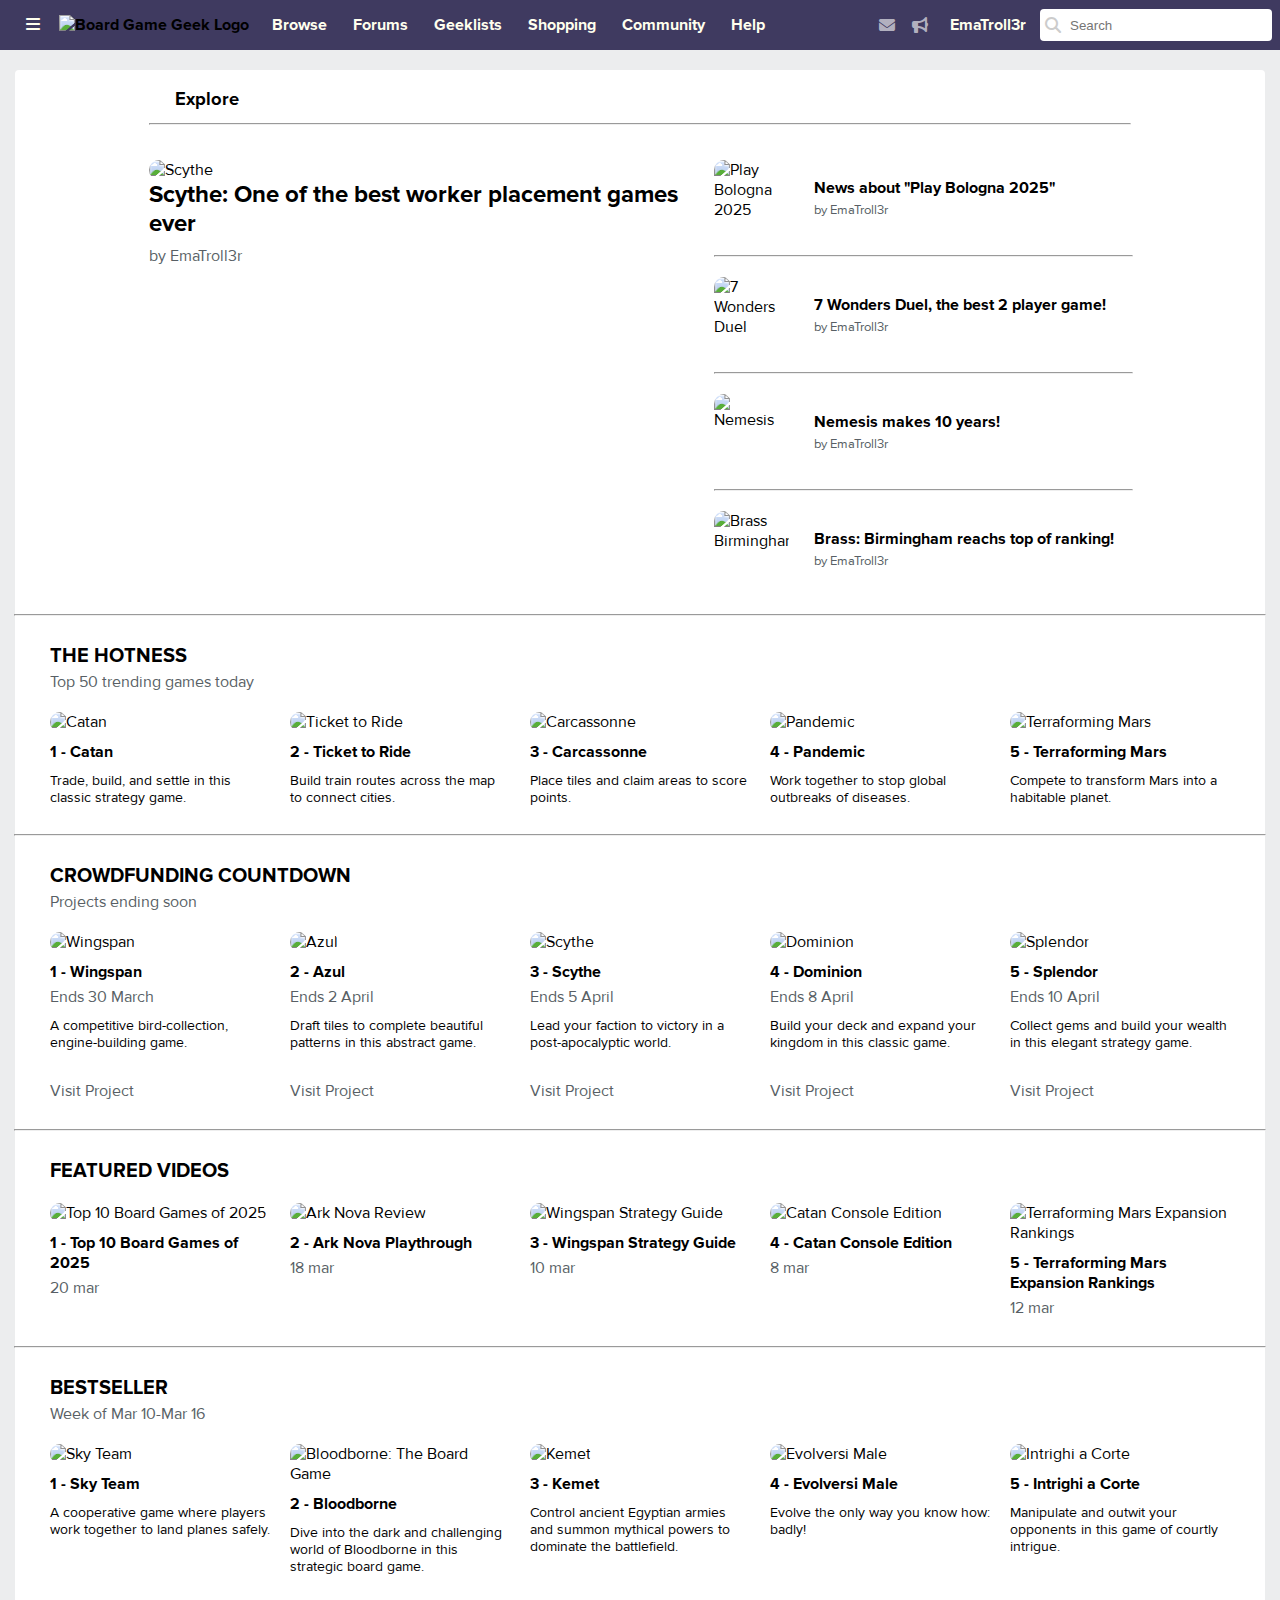
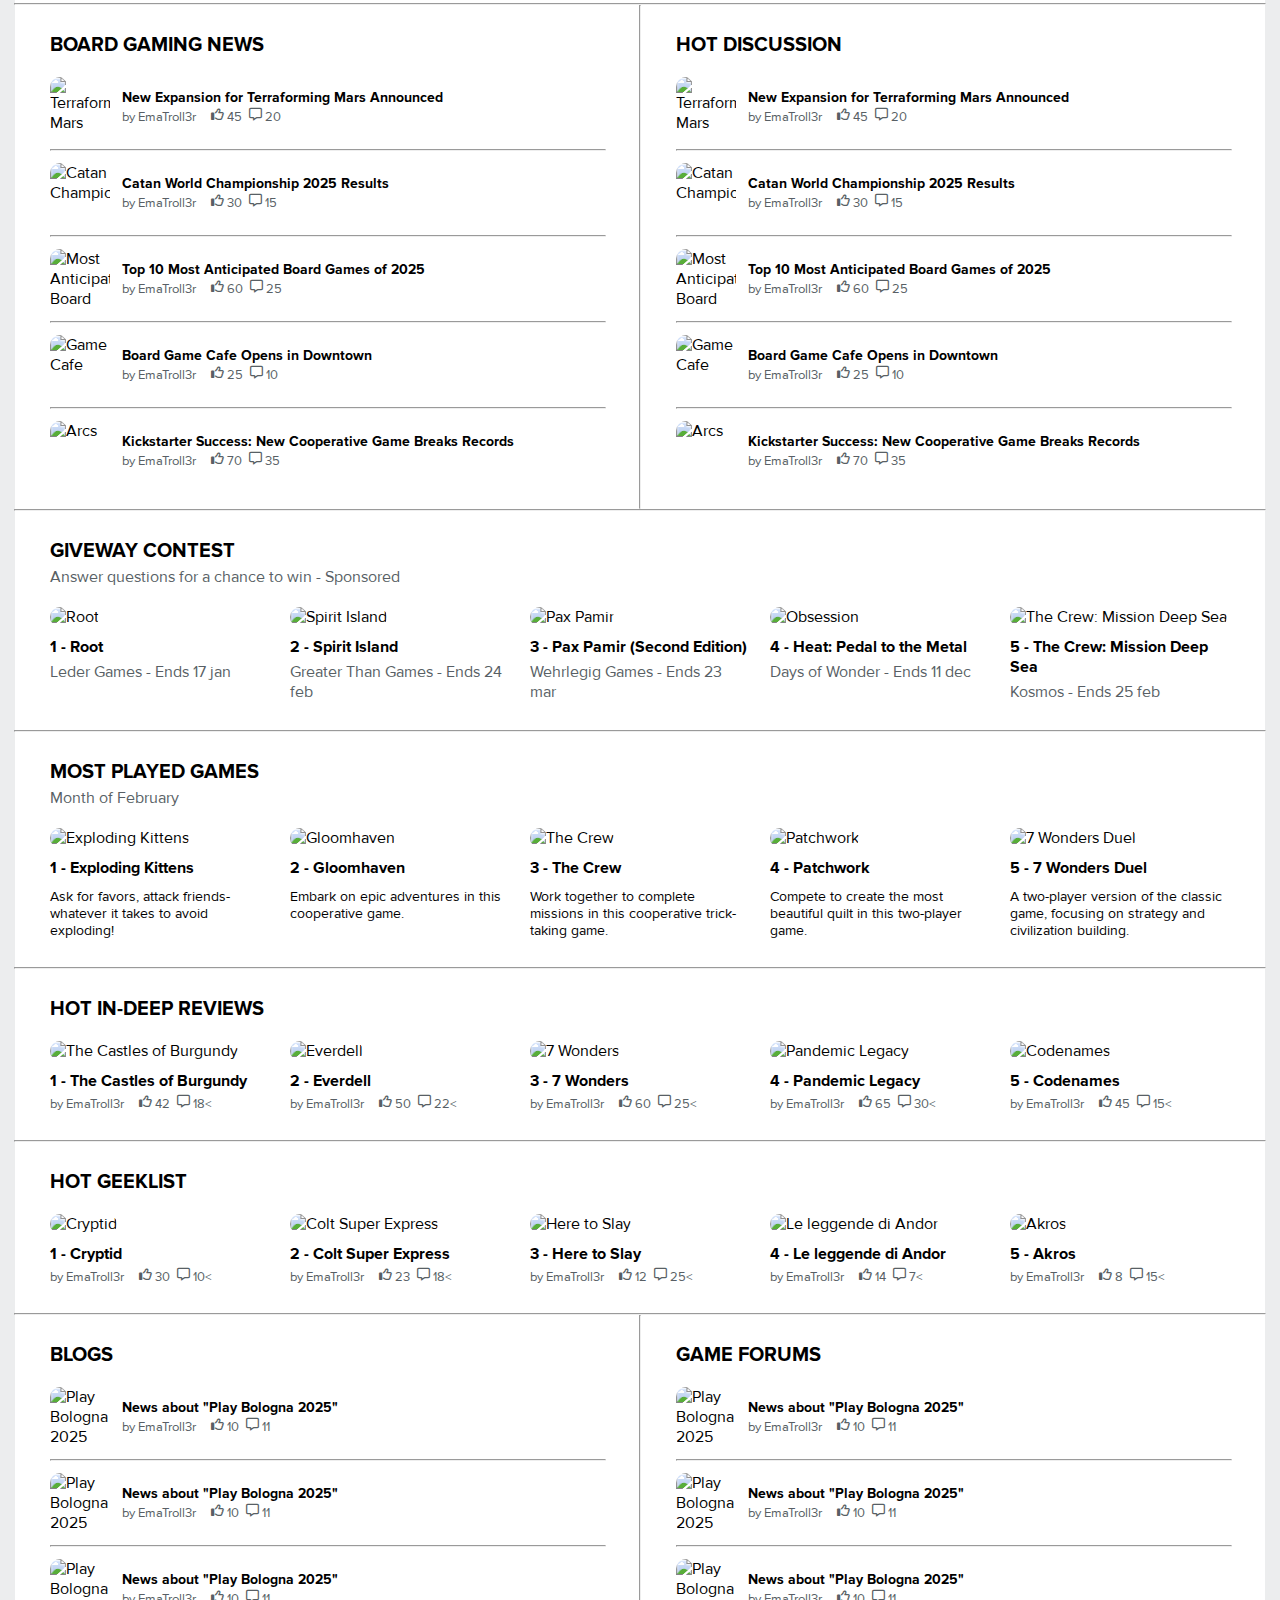
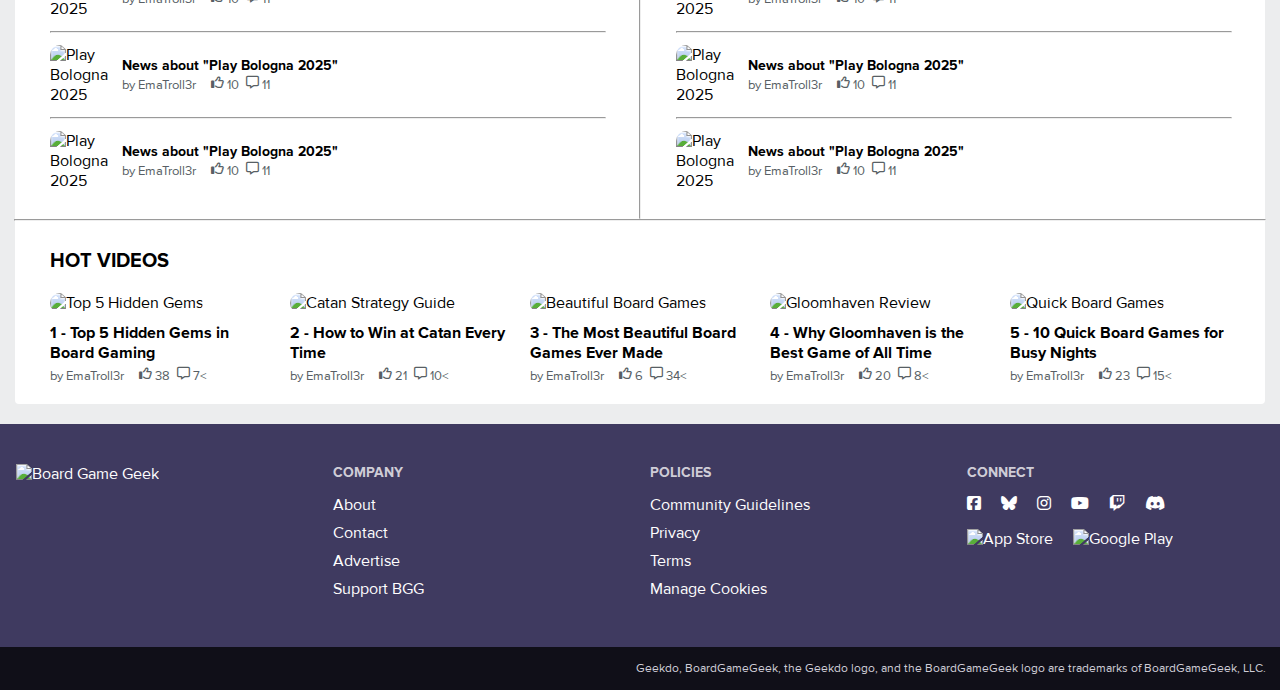
==== commit 4407366a: "commit js" ====
--- a/index.html
+++ b/index.html
@@ -1,12 +1,19 @@
+
+<!-- Emanuele Costanzo 1000046881 -->
+<!-- Original website https://boardgamegeek.com -->
+
 <!DOCTYPE html>
 <html>
     <head>
-        <title>Home</title>
+        <title>BoadGameGeek</title>
         <meta name="viewport" content="width=device-width, initial-scale=1">
         <link rel="stylesheet" href="styles/style.css">
         <link rel="stylesheet" href="styles/nav-style.css">
         <link rel="stylesheet" href="styles/home-style.css">
         <link rel="stylesheet" href="styles/footer-style.css">
+        <script src="data/data.js"></script>
+        <script src="scripts/nav-script.js" defer></script>
+        <script src="scripts/home-script.js" defer></script>
         <link rel="stylesheet" href="https://cdnjs.cloudflare.com/ajax/libs/font-awesome/6.7.1/css/all.min.css">
         <link rel="icon" href="https://cf.geekdo-static.com/icons/favicon2.ico" type="image/ico">
     </head>
@@ -19,10 +26,12 @@
                     </div>
                 </div>
                 <div id="nav-logo-container">
-                    <img src="https://cf.geekdo-static.com/images/logos/navbar-logo-bgg-b2.svg" alt="Board Game Geek Logo">
+                    <a class="nav-user-links" href="index.html">
+                        <img src="https://cf.geekdo-static.com/images/logos/navbar-logo-bgg-b2.svg" alt="Board Game Geek Logo">
+                    </a>    
                 </div>
                 <div id="nav-links-container">
-                    <div class="nav-item">Browse
+                    <div class="nav-item nav-links-item">Browse
                         <div class="nav-submenu">
                             <div class="nav-submenu-content">
                                 <div class="nav-submenu-column">
@@ -48,19 +57,169 @@
                             </div>
                         </div>
                     </div>
-                    <div class="nav-item">Forums</div>
-                    <div class="nav-item">Geeklists</div>
-                    <div class="nav-item">Shopping</div>
-                    <div class="nav-item">Community</div>
-                    <div class="nav-item">Help</div>
+                    <div class="nav-item nav-links-item">Forums
+                        <div class="nav-submenu">
+                            <div class="nav-submenu-content">
+                                <div class="nav-submenu-column">
+                                    <div class="nav-submenu-item"><a href="#">All BoardGames</a></div>
+                                    <div class="nav-submenu-item"><a href="#">Categories</a></div>
+                                    <div class="nav-submenu-item"><a href="#">Artists</a></div>
+                                    <div class="nav-submenu-item"><a href="#">Publishers</a></div>
+                                    <div class="nav-submenu-item"><a href="#">Honors</a></div>
+                                    <div class="nav-submenu-item"><a href="#">Gone Cardboard</a></div>
+                                    <div class="nav-submenu-item"><a href="#">Recent Additions</a></div>
+                                    <div class="nav-submenu-item"><a href="#">Previews</a></div>
+                                </div>
+                                <div class="nav-submenu-column">
+                                    <div class="nav-submenu-item"><a href="#">Families</a></div>
+                                    <div class="nav-submenu-item"><a href="#">Mechanics</a></div>
+                                    <div class="nav-submenu-item"><a href="#">Designers</a></div>
+                                    <div class="nav-submenu-item"><a href="#">Accessories</a></div>
+                                    <div class="nav-submenu-item"><a href="#">Random Game</a></div>
+                                    <div class="nav-submenu-item"><a href="#">Podcasts</a></div>
+                                    <div class="nav-submenu-item"><a href="#">Wiki</a></div>
+                                    <div class="nav-submenu-item"><a href="#">Hall of Fame</a></div>
+                                </div>
+                            </div>
+                        </div>                        
+                    </div>
+                    <div class="nav-item nav-links-item">Geeklists
+                        <div class="nav-submenu">
+                            <div class="nav-submenu-content">
+                                <div class="nav-submenu-column">
+                                    <div class="nav-submenu-item"><a href="#">All BoardGames</a></div>
+                                    <div class="nav-submenu-item"><a href="#">Categories</a></div>
+                                    <div class="nav-submenu-item"><a href="#">Artists</a></div>
+                                    <div class="nav-submenu-item"><a href="#">Publishers</a></div>
+                                    <div class="nav-submenu-item"><a href="#">Honors</a></div>
+                                    <div class="nav-submenu-item"><a href="#">Gone Cardboard</a></div>
+                                    <div class="nav-submenu-item"><a href="#">Recent Additions</a></div>
+                                    <div class="nav-submenu-item"><a href="#">Previews</a></div>
+                                </div>
+                                <div class="nav-submenu-column">
+                                    <div class="nav-submenu-item"><a href="#">Families</a></div>
+                                    <div class="nav-submenu-item"><a href="#">Mechanics</a></div>
+                                    <div class="nav-submenu-item"><a href="#">Designers</a></div>
+                                    <div class="nav-submenu-item"><a href="#">Accessories</a></div>
+                                    <div class="nav-submenu-item"><a href="#">Random Game</a></div>
+                                    <div class="nav-submenu-item"><a href="#">Podcasts</a></div>
+                                    <div class="nav-submenu-item"><a href="#">Wiki</a></div>
+                                    <div class="nav-submenu-item"><a href="#">Hall of Fame</a></div>
+                                </div>
+                            </div>
+                        </div>                        
+                    </div>
+                    <div class="nav-item nav-links-item">Shopping
+                        <div class="nav-submenu">
+                            <div class="nav-submenu-content">
+                                <div class="nav-submenu-column">
+                                    <div class="nav-submenu-item"><a href="#">All BoardGames</a></div>
+                                    <div class="nav-submenu-item"><a href="#">Categories</a></div>
+                                    <div class="nav-submenu-item"><a href="#">Artists</a></div>
+                                    <div class="nav-submenu-item"><a href="#">Publishers</a></div>
+                                    <div class="nav-submenu-item"><a href="#">Honors</a></div>
+                                    <div class="nav-submenu-item"><a href="#">Gone Cardboard</a></div>
+                                    <div class="nav-submenu-item"><a href="#">Recent Additions</a></div>
+                                    <div class="nav-submenu-item"><a href="#">Previews</a></div>
+                                </div>
+                                <div class="nav-submenu-column">
+                                    <div class="nav-submenu-item"><a href="#">Families</a></div>
+                                    <div class="nav-submenu-item"><a href="#">Mechanics</a></div>
+                                    <div class="nav-submenu-item"><a href="#">Designers</a></div>
+                                    <div class="nav-submenu-item"><a href="#">Accessories</a></div>
+                                    <div class="nav-submenu-item"><a href="#">Random Game</a></div>
+                                    <div class="nav-submenu-item"><a href="#">Podcasts</a></div>
+                                    <div class="nav-submenu-item"><a href="#">Wiki</a></div>
+                                    <div class="nav-submenu-item"><a href="#">Hall of Fame</a></div>
+                                </div>
+                            </div>
+                        </div>                        
+                    </div>
+                    <div class="nav-item nav-links-item">Community
+                        <div class="nav-submenu">
+                            <div class="nav-submenu-content">
+                                <div class="nav-submenu-column">
+                                    <div class="nav-submenu-item"><a href="#">All BoardGames</a></div>
+                                    <div class="nav-submenu-item"><a href="#">Categories</a></div>
+                                    <div class="nav-submenu-item"><a href="#">Artists</a></div>
+                                    <div class="nav-submenu-item"><a href="#">Publishers</a></div>
+                                    <div class="nav-submenu-item"><a href="#">Honors</a></div>
+                                    <div class="nav-submenu-item"><a href="#">Gone Cardboard</a></div>
+                                    <div class="nav-submenu-item"><a href="#">Recent Additions</a></div>
+                                    <div class="nav-submenu-item"><a href="#">Previews</a></div>
+                                </div>
+                                <div class="nav-submenu-column">
+                                    <div class="nav-submenu-item"><a href="#">Families</a></div>
+                                    <div class="nav-submenu-item"><a href="#">Mechanics</a></div>
+                                    <div class="nav-submenu-item"><a href="#">Designers</a></div>
+                                    <div class="nav-submenu-item"><a href="#">Accessories</a></div>
+                                    <div class="nav-submenu-item"><a href="#">Random Game</a></div>
+                                    <div class="nav-submenu-item"><a href="#">Podcasts</a></div>
+                                    <div class="nav-submenu-item"><a href="#">Wiki</a></div>
+                                    <div class="nav-submenu-item"><a href="#">Hall of Fame</a></div>
+                                </div>
+                            </div>
+                        </div>                        
+                    </div>
+                    <div class="nav-item nav-links-item">Help
+                        <div class="nav-submenu">
+                            <div class="nav-submenu-content">
+                                <div class="nav-submenu-column">
+                                    <div class="nav-submenu-item"><a href="#">All BoardGames</a></div>
+                                    <div class="nav-submenu-item"><a href="#">Categories</a></div>
+                                    <div class="nav-submenu-item"><a href="#">Artists</a></div>
+                                    <div class="nav-submenu-item"><a href="#">Publishers</a></div>
+                                    <div class="nav-submenu-item"><a href="#">Honors</a></div>
+                                    <div class="nav-submenu-item"><a href="#">Gone Cardboard</a></div>
+                                    <div class="nav-submenu-item"><a href="#">Recent Additions</a></div>
+                                    <div class="nav-submenu-item"><a href="#">Previews</a></div>
+                                </div>
+                                <div class="nav-submenu-column">
+                                    <div class="nav-submenu-item"><a href="#">Families</a></div>
+                                    <div class="nav-submenu-item"><a href="#">Mechanics</a></div>
+                                    <div class="nav-submenu-item"><a href="#">Designers</a></div>
+                                    <div class="nav-submenu-item"><a href="#">Accessories</a></div>
+                                    <div class="nav-submenu-item"><a href="#">Random Game</a></div>
+                                    <div class="nav-submenu-item"><a href="#">Podcasts</a></div>
+                                    <div class="nav-submenu-item"><a href="#">Wiki</a></div>
+                                    <div class="nav-submenu-item"><a href="#">Hall of Fame</a></div>
+                                </div>
+                            </div>
+                        </div>                        
+                    </div>
                 </div>
             </div>
 
             <div class="nav-side-container">
                 <div id="nav-user-container">
-                    <i class="fa-solid fa-envelope nav-icon"></i>
-                    <i class="fa-solid fa-bullhorn nav-icon"></i>
-                    <div id="nav-username" class="nav-item">EmaTroll3r</div>
+                    <a class="nav-user-links" href="#"><i class="fa-solid fa-envelope nav-icon"></i></a>
+                    <a class="nav-user-links" href="#"><i class="fa-solid fa-bullhorn nav-icon"></i></a>
+                    <div id="nav-username" class="nav-item  nav-links-item">EmaTroll3r
+                        <div class="nav-submenu">
+                            <div class="nav-submenu-content">
+                                <div class="nav-submenu-column">
+                                    <div class="nav-submenu-item"><a href="#">All BoardGames</a></div>
+                                    <div class="nav-submenu-item"><a href="#">Categories</a></div>
+                                    <div class="nav-submenu-item"><a href="#">Artists</a></div>
+                                    <div class="nav-submenu-item"><a href="#">Publishers</a></div>
+                                    <div class="nav-submenu-item"><a href="#">Honors</a></div>
+                                    <div class="nav-submenu-item"><a href="#">Gone Cardboard</a></div>
+                                    <div class="nav-submenu-item"><a href="#">Recent Additions</a></div>
+                                    <div class="nav-submenu-item"><a href="#">Previews</a></div>
+                                </div>
+                                <div class="nav-submenu-column">
+                                    <div class="nav-submenu-item"><a href="#">Families</a></div>
+                                    <div class="nav-submenu-item"><a href="#">Mechanics</a></div>
+                                    <div class="nav-submenu-item"><a href="#">Designers</a></div>
+                                    <div class="nav-submenu-item"><a href="#">Accessories</a></div>
+                                    <div class="nav-submenu-item"><a href="#">Random Game</a></div>
+                                    <div class="nav-submenu-item"><a href="#">Podcasts</a></div>
+                                    <div class="nav-submenu-item"><a href="#">Wiki</a></div>
+                                    <div class="nav-submenu-item"><a href="#">Hall of Fame</a></div>
+                                </div>
+                            </div>
+                        </div>                        
+                    </div>
                 </div>
                 
                 <div id="nav-search-container">
@@ -71,6 +230,9 @@
         </nav>
 
         <article>
+
+            <div id="quickbar">QuickBar</div>
+
             <section id="home-explore-section">
                 <div id="home-explore-title-container">
                     <div id="home-explore-title">
@@ -144,47 +306,6 @@
                 </header>
 
                 <div class="home-section-content">
-
-                    <div class="home-section-item item">
-                        <img src="https://encrypted-tbn0.gstatic.com/images?q=tbn:ANd9GcSZPUgAlCE-WPAdGoZjMl9lYHY3CbMAzRnXBQ&s" alt="Catan">
-                        <div class="home-section-item-text">
-                            <div class="home-section-item-title item-title">1 - Catan</div>
-                            <div class="home-section-item-description item-description">Trade, build, and settle in this classic strategy game.</div>
-                        </div>
-                    </div>
-
-                    <div class="home-section-item item">
-                        <img src="https://i.ytimg.com/vi/aDLg1IfDuNU/maxresdefault.jpg" alt="Ticket to Ride">
-                        <div class="home-section-item-text">
-                            <div class="home-section-item-title item-title">2 - Ticket to Ride</div>
-                            <div class="home-section-item-description item-description">Build train routes across the map to connect cities.</div>
-                        </div>
-                    </div>
-
-                    <div class="home-section-item item">
-                        <img src="https://shared.fastly.steamstatic.com/store_item_assets/steam/apps/598810/capsule_616x353.jpg?t=1741270649" alt="Carcassonne">
-                        <div class="home-section-item-text">
-                            <div class="home-section-item-title item-title">3 - Carcassonne</div>
-                            <div class="home-section-item-description item-description">Place tiles and claim areas to score points.</div>
-                        </div>
-                    </div>
-
-                    <div class="home-section-item item">
-                        <img src="https://assets.infinitygamingtable.com/assets/ScreenShots/124/pand1__FitMaxWzY0MCwzNjBd.png" alt="Pandemic">
-                        <div class="home-section-item-text">
-                            <div class="home-section-item-title item-title">4 - Pandemic</div>
-                            <div class="home-section-item-description item-description">Work together to stop global outbreaks of diseases.</div>
-                        </div>
-                    </div>
-
-                    <div class="home-section-item item">
-                        <img src="https://shared.fastly.steamstatic.com/store_item_assets/steam/apps/800270/header.jpg?t=1741270803" alt="Terraforming Mars">
-                        <div class="home-section-item-text">
-                            <div class="home-section-item-title item-title">5 - Terraforming Mars</div>
-                            <div class="home-section-item-description item-description">Compete to transform Mars into a habitable planet.</div>
-                        </div>
-                    </div>
-
                 </div>
             </section>            
 
@@ -198,56 +319,6 @@
 
                 <div class="home-section-content">
 
-                    <div class="home-section-item item">
-                        <img src="https://shared.fastly.steamstatic.com/store_item_assets/steam/apps/1054490/362b7cf5b74fceff3f51ce7eaae3c9110d00a383/capsule_616x353.jpg?t=1741339866" alt="Wingspan">
-                        <div class="home-section-item-text">
-                            <div class="home-section-item-title item-title">1 - Wingspan</div>
-                            <div class="home-section-item-info">Ends 30 March</div>
-                            <div class="home-section-item-description item-description">A competitive bird-collection, engine-building game.</div>
-                            <a href="link-esterno" class="home-section-item-outer-link">Visit Project</a>
-                        </div>
-                    </div>
-
-                    <div class="home-section-item item">
-                        <img src="https://azure2.wgp-cdn.co.uk/app-table-top-gaming/posts/WhichAzulshouldIbuy.png?&width=1200&height=630&mode=crop&format=webp&webp.quality=40&scale=both" alt="Azul">
-                        <div class="home-section-item-text">
-                            <div class="home-section-item-title item-title">2 - Azul</div>
-                            <div class="home-section-item-info">Ends 2 April</div>
-                            <div class="home-section-item-description item-description">Draft tiles to complete beautiful patterns in this abstract game.</div>
-                            <a href="link-esterno" class="home-section-item-outer-link">Visit Project</a>
-                        </div>
-                    </div>
-
-                    <div class="home-section-item item">
-                        <img src="https://www.orderofgamers.com/wordpress/wp-content/uploads/2016/06/scythe.jpg" alt="Scythe">
-                        <div class="home-section-item-text">
-                            <div class="home-section-item-title item-title">3 - Scythe</div>
-                            <div class="home-section-item-info">Ends 5 April</div>
-                            <div class="home-section-item-description item-description">Lead your faction to victory in a post-apocalyptic world.</div>
-                            <a href="link-esterno" class="home-section-item-outer-link">Visit Project</a>
-                        </div>
-                    </div>
-
-                    <div class="home-section-item item">
-                        <img src="https://img.pastemagazine.com/wp-content/uploads/2022/06/21074637/dominion-card-game-main.jpg" alt="Dominion">
-                        <div class="home-section-item-text">
-                            <div class="home-section-item-title item-title">4 - Dominion</div>
-                            <div class="home-section-item-info">Ends 8 April</div>
-                            <div class="home-section-item-description item-description">Build your deck and expand your kingdom in this classic game.</div>
-                            <a href="link-esterno" class="home-section-item-outer-link">Visit Project</a>
-                        </div>
-                    </div>
-
-                    <div class="home-section-item item">
-                        <img src="https://www.celjaded.com/wp-content/uploads/2015/12/CelJaded-Splendor-Board-Game-Review-Banner.jpg" alt="Splendor">
-                        <div class="home-section-item-text">
-                            <div class="home-section-item-title item-title">5 - Splendor</div>
-                            <div class="home-section-item-info">Ends 10 April</div>
-                            <div class="home-section-item-description item-description">Collect gems and build your wealth in this elegant strategy game.</div>
-                            <a href="link-esterno" class="home-section-item-outer-link">Visit Project</a>
-                        </div>
-                    </div>
-
                 </div>
             </section>            
 
@@ -260,107 +331,18 @@
 
                 <div class="home-section-content">
 
-                    <div class="home-section-item item">
-                        <img src="https://i.ytimg.com/vi/47y2NcNgoCE/hq720.jpg?sqp=-oaymwEhCK4FEIIDSFryq4qpAxMIARUAAAAAGAElAADIQj0AgKJD&rs=AOn4CLAQJ_BXxwVRfCrZ78AurDuTFRX8SQ" alt="Top 10 Board Games of 2025">
-                        <div class="home-section-item-text">
-                            <a href="#" class="home-section-item-title item-title">1 - Top 10 Board Games of 2025</a>
-                            <div class="home-section-item-info">20 mar</div>
-                        </div>
-                    </div>
-
-                    <div class="home-section-item item">
-                        <img src="https://i.ytimg.com/vi/3q39jJEBxlw/hq720.jpg?sqp=-oaymwEhCK4FEIIDSFryq4qpAxMIARUAAAAAGAElAADIQj0AgKJD&rs=AOn4CLDotvRF8atzZAU3PF3eyMa6iwoeCg" alt="Ark Nova Review">
-                        <div class="home-section-item-text">
-                            <a href="#" class="home-section-item-title item-title">2 - Ark Nova Playthrough</a>
-                            <div class="home-section-item-info">18 mar</div>
-                        </div>
-                    </div>
-
-                    <div class="home-section-item item">
-                        <img src="https://b1803394.smushcdn.com/1803394/wp-content/uploads/2023/03/wingspan-strategy-guide-header-990x557.jpg?lossy=1&strip=1&webp=1" alt="Wingspan Strategy Guide">
-                        <div class="home-section-item-text">
-                            <a href="#" class="home-section-item-title item-title">3 - Wingspan Strategy Guide</a>
-                            <div class="home-section-item-info">10 mar</div>
-                        </div>
-                    </div>
-
-                    <div class="home-section-item item">
-                        <img src="https://i.ytimg.com/vi/KJ5uSteHhHQ/hqdefault.jpg" alt="Catan Console Edition">
-                        <div class="home-section-item-text">
-                            <a href="#" class="home-section-item-title item-title">4 - Catan Console Edition</a>
-                            <div class="home-section-item-info">8 mar</div>
-                        </div>
-                    </div>
-
-                    <div class="home-section-item item">
-                        <img src="https://www.missmeeple.it/wp-content/uploads/2017/10/terraformingmars.jpg" alt="Terraforming Mars Expansion Rankings">
-                        <div class="home-section-item-text">
-                            <a href="#" class="home-section-item-title item-title">5 - Terraforming Mars Expansion Rankings</a>
-                            <div class="home-section-item-info">12 mar</div>
-                        </div>
-                    </div>
-
-                </div>
-            </section>
-
-            <hr class="home-section-hr">
-
-            <section class="home-section" id="Bestseller-section">
+                </div>
+            </section>
+
+            <hr class="home-section-hr">
+
+            <section class="home-section" id="bestseller-section">
                 <header class="home-section-header">
                     <div class="home-section-title item-title">BESTSELLER</div>
                     <div class="home-section-description item-description">Week of Mar 10-Mar 16</div>
                 </header>
 
                 <div class="home-section-content">
-
-                    <div class="home-section-item item">
-                        <img src="https://cf.geekdo-images.com/uXMeQzNenHb3zK7Hoa6b2w__opengraph/img/KtJwilwgxYSN5ODFEXReTm-M8jQ=/0x242:2176x1385/fit-in/1200x630/filters:strip_icc()/pic7398904.jpg" alt="Sky Team">
-                        <div class="home-section-item-text">
-                            <div class="home-section-item-title item-title">1 - Sky Team</div>
-                            <div class="home-section-item-description item-description">A cooperative game where players work together to land planes safely.</div>
-                        </div>
-                    </div>
-
-                    <div class="home-section-item item">
-                        <img src="https://cf.geekdo-images.com/clKFvn2bUUPby62eSmc-ig__opengraph/img/HgFW_nqwz0hynw4cfsrTZmeY4tA=/0x51:640x387/fit-in/1200x630/filters:strip_icc()/pic4757839.png" alt="Bloodborne: The Board Game">
-                        <div class="home-section-item-text">
-                            <div class="home-section-item-title item-title">2 - Bloodborne</div>
-                            <div class="home-section-item-description item-description">Dive into the dark and challenging world of Bloodborne in this strategic board game.</div>
-                        </div>
-                    </div>
-
-                    <div class="home-section-item item">
-                        <img src="https://cf.geekdo-images.com/RmZjhy7_6REp8IaXh9Zqwg__opengraph/img/eMLc6_NcS9qHkDSxsP1XW2UGKeM=/0x0:1804x947/fit-in/1200x630/filters:strip_icc()/pic3979527.jpg" alt="Kemet">
-                        <div class="home-section-item-text">
-                            <div class="home-section-item-title item-title">3 - Kemet</div>
-                            <div class="home-section-item-description item-description">Control ancient Egyptian armies and summon mythical powers to dominate the battlefield.</div>
-                        </div>
-                    </div>
-
-                    <div class="home-section-item item">
-                        <img src="https://cf.geekdo-images.com/9MkqsvemLpZElwjZPbyodA__opengraph/img/UpiuABXcgoFsECHiXGLlLVvBkYE=/0x141:2048x1216/fit-in/1200x630/filters:strip_icc()/pic8159039.jpg" alt="Evolversi Male">
-                        <div class="home-section-item-text">
-                            <div class="home-section-item-title item-title">4 - Evolversi Male</div>
-                            <div class="home-section-item-description item-description">Evolve the only way you know how: badly!</div>
-                        </div>
-                    </div>
-
-                    <div class="home-section-item item">
-                        <img src="https://i.ytimg.com/vi/wGALg6g3nHQ/maxresdefault.jpg" alt="Intrighi a Corte">
-                        <div class="home-section-item-text">
-                            <div class="home-section-item-title item-title">5 - Intrighi a Corte</div>
-                            <div class="home-section-item-description item-description">Manipulate and outwit your opponents in this game of courtly intrigue.</div>
-                        </div>
-                    </div>
-
-                    <!-- <div class="home-section-item item">
-                        <img src="https://i.imgur.com/UIoJ0C7.png" alt="Nemesis">
-                        <div class="home-section-item-text">
-                            <div class="home-section-item-title item-title">7 - Nemesis</div>
-                            <div class="home-section-item-description item-description">Survive the horrors of deep space in this semi-cooperative survival game.</div>
-                        </div>
-                    </div> -->
-
                 </div>
             </section>
             
@@ -371,80 +353,6 @@
                     <div class="home-split-title item-title">BOARD GAMING NEWS</div>
                     
                     <div class="home-split-content">
-                        <div class="home-split-item item">
-                            <img src="https://www.play-festival.it/media/play_f/Evolution_-_Sala_Ingellis.png" alt="Play Bologna 2025">
-                            <div class="home-split-item-text">
-                                <div class="home-split-item-title item-title">News about "Play Bologna 2025"</div>
-                                <div class="home-split-item-author item-author">by&nbsp;<a href="#"> EmaTroll3r</a>
-                                    <div class="home-likeComments-icons">
-                                        <i class="fa-regular fa-thumbs-up home-likeComments-icon"></i><div class="home-split-number">10</div>
-                                        <i class="fa-regular fa-message home-likeComments-icon"></i><div class="home-split-number">11</div>
-                                    </div>
-                                </div>
-                            </div>
-                        </div>
-
-                        <hr class="home-split-item-hr">
-
-                        <div class="home-split-item item">
-                            <img src="https://www.play-festival.it/media/play_f/Evolution_-_Sala_Ingellis.png" alt="Play Bologna 2025">
-                            <div class="home-split-item-text">
-                                <div class="home-split-item-title item-title">News about "Play Bologna 2025"</div>
-                                <div class="home-split-item-author item-author">by&nbsp;<a href="#"> EmaTroll3r</a>
-                                    <div class="home-likeComments-icons">
-                                        <i class="fa-regular fa-thumbs-up home-likeComments-icon"></i><div class="home-split-number">10</div>
-                                        <i class="fa-regular fa-message home-likeComments-icon"></i><div class="home-split-number">11</div>
-                                    </div>
-                                </div>
-                            </div>
-                        </div>
-
-                        <hr class="home-split-item-hr">
-
-                        <div class="home-split-item item">
-                            <img src="https://www.play-festival.it/media/play_f/Evolution_-_Sala_Ingellis.png" alt="Play Bologna 2025">
-                            <div class="home-split-item-text">
-                                <div class="home-split-item-title item-title">News about "Play Bologna 2025"</div>
-                                <div class="home-split-item-author item-author">by&nbsp;<a href="#"> EmaTroll3r</a>
-                                    <div class="home-likeComments-icons">
-                                        <i class="fa-regular fa-thumbs-up home-likeComments-icon"></i><div class="home-split-number">10</div>
-                                        <i class="fa-regular fa-message home-likeComments-icon"></i><div class="home-split-number">11</div>
-                                    </div>
-                                </div>
-                            </div>
-                        </div>
-
-                        <hr class="home-split-item-hr">
-
-                        <div class="home-split-item item">
-                            <img src="https://www.play-festival.it/media/play_f/Evolution_-_Sala_Ingellis.png" alt="Play Bologna 2025">
-                            <div class="home-split-item-text">
-                                <div class="home-split-item-title item-title">News about "Play Bologna 2025"</div>
-                                <div class="home-split-item-author item-author">by&nbsp;<a href="#"> EmaTroll3r</a>
-                                    <div class="home-likeComments-icons">
-                                        <i class="fa-regular fa-thumbs-up home-likeComments-icon"></i><div class="home-split-number">10</div>
-                                        <i class="fa-regular fa-message home-likeComments-icon"></i><div class="home-split-number">11</div>
-                                    </div>
-                                </div>
-                            </div>
-                        </div>
-
-                        <hr class="home-split-item-hr">
-
-                        <div class="home-split-item item">
-                            <img src="https://www.play-festival.it/media/play_f/Evolution_-_Sala_Ingellis.png" alt="Play Bologna 2025">
-                            <div class="home-split-item-text">
-                                <div class="home-split-item-title item-title">News about "Play Bologna 2025"</div>
-                                <div class="home-split-item-author item-author">by&nbsp;<a href="#"> EmaTroll3r</a>
-                                    <div class="home-likeComments-icons">
-                                        <i class="fa-regular fa-thumbs-up home-likeComments-icon"></i><div class="home-split-number">10</div>
-                                        <i class="fa-regular fa-message home-likeComments-icon"></i><div class="home-split-number">11</div>
-                                    </div>
-                                </div>
-                            </div>
-                        </div>
-
-                        
 
                     </div>
                 </div>
@@ -456,140 +364,29 @@
                     <div class="home-split-title item-title">HOT DISCUSSION</div>
 
                     <div class="home-split-content">
-                        <div class="home-split-item item">
-                            <img src="https://www.play-festival.it/media/play_f/Evolution_-_Sala_Ingellis.png" alt="Play Bologna 2025">
-                            <div class="home-split-item-text">
-                                <div class="home-split-item-title item-title">News about "Play Bologna 2025"</div>
-                                <div class="home-split-item-author item-author">by&nbsp;<a href="#"> EmaTroll3r</a>
-                                    <div class="home-likeComments-icons">
-                                        <i class="fa-regular fa-thumbs-up home-likeComments-icon"></i><div class="home-split-number">10</div>
-                                        <i class="fa-regular fa-message home-likeComments-icon"></i><div class="home-split-number">11</div>
-                                    </div>
-                                </div>
-                            </div>
-                        </div>
-
-                        <hr class="home-split-item-hr">
-
-                        <div class="home-split-item item">
-                            <img src="https://www.play-festival.it/media/play_f/Evolution_-_Sala_Ingellis.png" alt="Play Bologna 2025">
-                            <div class="home-split-item-text">
-                                <div class="home-split-item-title item-title">News about "Play Bologna 2025"</div>
-                                <div class="home-split-item-author item-author">by&nbsp;<a href="#"> EmaTroll3r</a>
-                                    <div class="home-likeComments-icons">
-                                        <i class="fa-regular fa-thumbs-up home-likeComments-icon"></i><div class="home-split-number">10</div>
-                                        <i class="fa-regular fa-message home-likeComments-icon"></i><div class="home-split-number">11</div>
-                                    </div>
-                                </div>
-                            </div>
-                        </div>
-
-                        <hr class="home-split-item-hr">
-
-                        <div class="home-split-item item">
-                            <img src="https://www.play-festival.it/media/play_f/Evolution_-_Sala_Ingellis.png" alt="Play Bologna 2025">
-                            <div class="home-split-item-text">
-                                <div class="home-split-item-title item-title">News about "Play Bologna 2025"</div>
-                                <div class="home-split-item-author item-author">by&nbsp;<a href="#"> EmaTroll3r</a>
-                                    <div class="home-likeComments-icons">
-                                        <i class="fa-regular fa-thumbs-up home-likeComments-icon"></i><div class="home-split-number">10</div>
-                                        <i class="fa-regular fa-message home-likeComments-icon"></i><div class="home-split-number">11</div>
-                                    </div>
-                                </div>
-                            </div>
-                        </div>
-
-                        <hr class="home-split-item-hr">
-
-                        <div class="home-split-item item">
-                            <img src="https://www.play-festival.it/media/play_f/Evolution_-_Sala_Ingellis.png" alt="Play Bologna 2025">
-                            <div class="home-split-item-text">
-                                <div class="home-split-item-title item-title">News about "Play Bologna 2025"</div>
-                                <div class="home-split-item-author item-author">by&nbsp;<a href="#"> EmaTroll3r</a>
-                                    <div class="home-likeComments-icons">
-                                        <i class="fa-regular fa-thumbs-up home-likeComments-icon"></i><div class="home-split-number">10</div>
-                                        <i class="fa-regular fa-message home-likeComments-icon"></i><div class="home-split-number">11</div>
-                                    </div>
-                                </div>
-                            </div>
-                        </div>
-
-                        <hr class="home-split-item-hr">
-
-                        <div class="home-split-item item">
-                            <img src="https://www.play-festival.it/media/play_f/Evolution_-_Sala_Ingellis.png" alt="Play Bologna 2025">
-                            <div class="home-split-item-text">
-                                <div class="home-split-item-title item-title">News about "Play Bologna 2025"</div>
-                                <div class="home-split-item-author item-author">by&nbsp;<a href="#"> EmaTroll3r</a>
-                                    <div class="home-likeComments-icons">
-                                        <i class="fa-regular fa-thumbs-up home-likeComments-icon"></i><div class="home-split-number">10</div>
-                                        <i class="fa-regular fa-message home-likeComments-icon"></i><div class="home-split-number">11</div>
-                                    </div>
-                                </div>
-                            </div>
-                        </div>
-                    </div>
-                </div>
-
-            </section>
-            
-            <hr class="home-section-hr">
-
-            <section class="home-section" id="Giveway-section">
+                        
+                    </div>
+                </div>
+
+            </section>
+            
+            <hr class="home-section-hr">
+
+            <section class="home-section" id="giveway-section">
                 <header class="home-section-header">
                     <div class="home-section-title item-title">GIVEWAY CONTEST</div>
                     <div class="home-section-description item-description">Answer questions for a chance to win - Sponsored</div>
                 </header>
 
                 <div class="home-section-content">
-                    
-                    <div class="home-section-item item">
-                        <img src="https://cf.geekdo-images.com/uXMeQzNenHb3zK7Hoa6b2w__opengraph/img/KtJwilwgxYSN5ODFEXReTm-M8jQ=/0x242:2176x1385/fit-in/1200x630/filters:strip_icc()/pic7398904.jpg" alt="Sky Team">
-                        <div class="home-section-item-text">
-                            <div class="home-section-item-title item-title">1 - Sky Team</div>
-                            <div class="home-section-item-info">Bgames - Ends 17 jan</div>
-                        </div>
-                    </div>
-
-                    <div class="home-section-item item">
-                        <img src="https://cf.geekdo-images.com/clKFvn2bUUPby62eSmc-ig__opengraph/img/HgFW_nqwz0hynw4cfsrTZmeY4tA=/0x51:640x387/fit-in/1200x630/filters:strip_icc()/pic4757839.png" alt="Bloodborne: The Board Game">
-                        <div class="home-section-item-text">
-                            <div class="home-section-item-title item-title">2 - Bloodborne</div>
-                            <div class="home-section-item-info">Bgames - Ends 24 feb</div>
-                        </div>
-                    </div>
-
-                    <div class="home-section-item item">
-                        <img src="https://cf.geekdo-images.com/RmZjhy7_6REp8IaXh9Zqwg__opengraph/img/eMLc6_NcS9qHkDSxsP1XW2UGKeM=/0x0:1804x947/fit-in/1200x630/filters:strip_icc()/pic3979527.jpg" alt="Kemet">
-                        <div class="home-section-item-text">
-                            <div class="home-section-item-title item-title">3 - Kemet</div>
-                            <div class="home-section-item-info">Bgames - Ends 23 mar</div>
-                        </div>
-                    </div>
-
-                    <div class="home-section-item item">
-                        <img src="https://cf.geekdo-images.com/9MkqsvemLpZElwjZPbyodA__opengraph/img/UpiuABXcgoFsECHiXGLlLVvBkYE=/0x141:2048x1216/fit-in/1200x630/filters:strip_icc()/pic8159039.jpg" alt="Evolversi Male">
-                        <div class="home-section-item-text">
-                            <div class="home-section-item-title item-title">4 - Evolversi Male</div>
-                            <div class="home-section-item-info">Bgames - Ends 11 dec</div>
-                        </div>
-                    </div>
-
-                    <div class="home-section-item item">
-                        <img src="https://i.ytimg.com/vi/wGALg6g3nHQ/maxresdefault.jpg" alt="Intrighi a Corte">
-                        <div class="home-section-item-text">
-                            <div class="home-section-item-title item-title">5 - Intrighi a Corte</div>
-                            <div class="home-section-item-info">Bgames - Ends 25 feb</div>
-                        </div>
-                    </div>
-
-                </div>
-
-            </section>
-            
-            <hr class="home-section-hr">
-
-            <section class="home-section" id="MostPlayed-section">
+
+                </div>
+
+            </section>
+            
+            <hr class="home-section-hr">
+
+            <section class="home-section" id="mostPlayed-section">
                 <header class="home-section-header">
                     <div class="home-section-title item-title">MOST PLAYED GAMES</div>
                     <div class="home-section-description item-description">Month of February</div>
@@ -597,196 +394,31 @@
 
                 <div class="home-section-content">
 
-                    <div class="home-section-item item">
-                        <img src="https://www.nintendo.com/eu/media/images/10_share_images/games_15/nintendo_switch_download_software_1/H2x1_NSwitchDS_ExplodingKittens_image1600w.jpg" alt="SETI">
-                        <div class="home-section-item-text">
-                            <div class="home-section-item-title item-title">1 - Exploding Kittens</div>
-                            <div class="home-section-item-description item-description">Ask for favors, attack friends- whatever it takes to avoid exploding!</div>
-                        </div>
-                    </div>
-
-                    <div class="home-section-item item">
-                        <img src="https://static1.thegamerimages.com/wordpress/wp-content/uploads/2021/10/Gloomhaven-Classes.jpg" alt="Gloomhaven">
-                        <div class="home-section-item-text">
-                            <div class="home-section-item-title item-title">2 - Gloomhaven</div>
-                            <div class="home-section-item-description item-description">Embark on epic adventures in this cooperative game.</div>
-                        </div>
-                    </div>
-
-                    <div class="home-section-item item">
-                        <img src="https://i.ytimg.com/vi/5Na-NltWncA/maxresdefault.jpg" alt="The Crew">
-                        <div class="home-section-item-text">
-                            <div class="home-section-item-title item-title">6 - The Crew</div>
-                            <div class="home-section-item-description item-description">Work together to complete missions in this cooperative trick-taking game.</div>
-                        </div>
-                    </div>
-
-                    <div class="home-section-item item">
-                        <img src="https://cf.geekdo-images.com/RDOwMRBnIb3Ehl6GyXj9xg__opengraph/img/qBR6U9r5b69OKV7Lc47g0Q-clJ8=/0x0:600x315/fit-in/1200x630/filters:strip_icc()/pic8669620.jpg" alt="Patchwork">
-                        <div class="home-section-item-text">
-                            <div class="home-section-item-title item-title">4 - Patchwork</div>
-                            <div class="home-section-item-description item-description">Compete to create the most beautiful quilt in this two-player game.</div>
-                        </div>
-                    </div>
-
-                    <div class="home-section-item item">
-                        <img src="https://cf.geekdo-images.com/zdagMskTF7wJBPjX74XsRw__mediacard/img/OTmEfmtsErSd1otMsKfvjDMrNgo=/0x0:720x405/288x162/filters:strip_icc()/pic2576399.jpg" alt="7 Wonders Duel">
-                        <div class="home-section-item-text">
-                            <div class="home-section-item-title item-title">5 - 7 Wonders Duel</div>
-                            <div class="home-section-item-description item-description">A two-player version of the classic game, focusing on strategy and civilization building.</div>
-                        </div>
-                    </div>
-
-                </div>
-
-            </section>
-            
-            <hr class="home-section-hr">
-
-            <section class="home-section" id="DeepReviews-section">
+                </div>
+
+            </section>
+            
+            <hr class="home-section-hr">
+
+            <section class="home-section" id="deepReviews-section">
                 <header class="home-section-header">
                     <div class="home-section-title item-title">HOT IN-DEEP REVIEWS</div>
                 </header>
 
                 <div class="home-section-content">
 
-                    <div class="home-section-item item">
-                        <img src="https://cf.geekdo-images.com/uXMeQzNenHb3zK7Hoa6b2w__opengraph/img/KtJwilwgxYSN5ODFEXReTm-M8jQ=/0x242:2176x1385/fit-in/1200x630/filters:strip_icc()/pic7398904.jpg" alt="Sky Team">
-                        <div class="home-section-item-text">
-                            <div class="home-section-item-title item-title">1 - Sky Team</div>
-                            <div class="home-section-item-author item-author">by&nbsp;<a href="#"> EmaTroll3r</a>
-                                <div class="home-likeComments-icons">
-                                    <i class="fa-regular fa-thumbs-up home-likeComments-icon"></i><div class="home-split-number">10</div>
-                                    <i class="fa-regular fa-message home-likeComments-icon"></i><div class="home-split-number">11</div>
-                                </div>
-                            </div>
-                        </div>
-                    </div>
-
-                    <div class="home-section-item item">
-                        <img src="https://cf.geekdo-images.com/clKFvn2bUUPby62eSmc-ig__opengraph/img/HgFW_nqwz0hynw4cfsrTZmeY4tA=/0x51:640x387/fit-in/1200x630/filters:strip_icc()/pic4757839.png" alt="Bloodborne: The Board Game">
-                        <div class="home-section-item-text">
-                            <div class="home-section-item-title item-title">2 - Bloodborne</div>
-                            <div class="home-section-item-author item-author">by&nbsp;<a href="#"> EmaTroll3r</a>
-                                <div class="home-likeComments-icons">
-                                    <i class="fa-regular fa-thumbs-up home-likeComments-icon"></i><div class="home-split-number">10</div>
-                                    <i class="fa-regular fa-message home-likeComments-icon"></i><div class="home-split-number">11</div>
-                                </div>
-                            </div>
-                        </div>
-                    </div>
-
-                    <div class="home-section-item item">
-                        <img src="https://cf.geekdo-images.com/RmZjhy7_6REp8IaXh9Zqwg__opengraph/img/eMLc6_NcS9qHkDSxsP1XW2UGKeM=/0x0:1804x947/fit-in/1200x630/filters:strip_icc()/pic3979527.jpg" alt="Kemet">
-                        <div class="home-section-item-text">
-                            <div class="home-section-item-title item-title">3 - Kemet</div>
-                            <div class="home-section-item-author item-author">by&nbsp;<a href="#"> EmaTroll3r</a>
-                                <div class="home-likeComments-icons">
-                                    <i class="fa-regular fa-thumbs-up home-likeComments-icon"></i><div class="home-split-number">10</div>
-                                    <i class="fa-regular fa-message home-likeComments-icon"></i><div class="home-split-number">11</div>
-                                </div>
-                            </div>
-                        </div>
-                    </div>
-
-                    <div class="home-section-item item">
-                        <img src="https://cf.geekdo-images.com/9MkqsvemLpZElwjZPbyodA__opengraph/img/UpiuABXcgoFsECHiXGLlLVvBkYE=/0x141:2048x1216/fit-in/1200x630/filters:strip_icc()/pic8159039.jpg" alt="Evolversi Male">
-                        <div class="home-section-item-text">
-                            <div class="home-section-item-title item-title">4 - Evolversi Male</div>
-                            <div class="home-section-item-author item-author">by&nbsp;<a href="#"> EmaTroll3r</a>
-                                <div class="home-likeComments-icons">
-                                    <i class="fa-regular fa-thumbs-up home-likeComments-icon"></i><div class="home-split-number">10</div>
-                                    <i class="fa-regular fa-message home-likeComments-icon"></i><div class="home-split-number">11</div>
-                                </div>
-                            </div>
-                        </div>
-                    </div>
-
-                    <div class="home-section-item item">
-                        <img src="https://i.ytimg.com/vi/wGALg6g3nHQ/maxresdefault.jpg" alt="Intrighi a Corte">
-                        <div class="home-section-item-text">
-                            <div class="home-section-item-title item-title">5 - Intrighi a Corte</div>
-                            <div class="home-section-item-author item-author">by&nbsp;<a href="#"> EmaTroll3r</a>
-                                <div class="home-likeComments-icons">
-                                    <i class="fa-regular fa-thumbs-up home-likeComments-icon"></i><div class="home-split-number">10</div>
-                                    <i class="fa-regular fa-message home-likeComments-icon"></i><div class="home-split-number">11</div>
-                                </div>
-                            </div>
-                        </div>
-                    </div>
-
-                </div>
-
-            </section>
-            
-            <hr class="home-section-hr">
-
-            <section class="home-section" id="Geeklist-section">
+                </div>
+
+            </section>
+            
+            <hr class="home-section-hr">
+
+            <section class="home-section" id="geeklist-section">
                 <header class="home-section-header">
                     <div class="home-section-title item-title">HOT GEEKLIST</div>
                 </header>
 
                 <div class="home-section-content">
-
-                    <div class="home-section-item item">
-                        <img src="https://cf.geekdo-images.com/uXMeQzNenHb3zK7Hoa6b2w__opengraph/img/KtJwilwgxYSN5ODFEXReTm-M8jQ=/0x242:2176x1385/fit-in/1200x630/filters:strip_icc()/pic7398904.jpg" alt="Sky Team">
-                        <div class="home-section-item-text">
-                            <div class="home-section-item-title item-title">1 - Sky Team</div>
-                            <div class="home-section-item-author item-author">by&nbsp;<a href="#"> EmaTroll3r</a>
-                                <div class="home-likeComments-icons">
-                                    <i class="fa-regular fa-thumbs-up home-likeComments-icon"></i><div class="home-split-number">10</div>
-                                </div>
-                            </div>
-                        </div>
-                    </div>
-
-                    <div class="home-section-item item">
-                        <img src="https://cf.geekdo-images.com/clKFvn2bUUPby62eSmc-ig__opengraph/img/HgFW_nqwz0hynw4cfsrTZmeY4tA=/0x51:640x387/fit-in/1200x630/filters:strip_icc()/pic4757839.png" alt="Bloodborne: The Board Game">
-                        <div class="home-section-item-text">
-                            <div class="home-section-item-title item-title">2 - Bloodborne</div>
-                            <div class="home-section-item-author item-author">by&nbsp;<a href="#"> EmaTroll3r</a>
-                                <div class="home-likeComments-icons">
-                                    <i class="fa-regular fa-thumbs-up home-likeComments-icon"></i><div class="home-split-number">10</div>
-                                </div>
-                            </div>
-                        </div>
-                    </div>
-
-                    <div class="home-section-item item">
-                        <img src="https://cf.geekdo-images.com/RmZjhy7_6REp8IaXh9Zqwg__opengraph/img/eMLc6_NcS9qHkDSxsP1XW2UGKeM=/0x0:1804x947/fit-in/1200x630/filters:strip_icc()/pic3979527.jpg" alt="Kemet">
-                        <div class="home-section-item-text">
-                            <div class="home-section-item-title item-title">3 - Kemet</div>
-                            <div class="home-section-item-author item-author">by&nbsp;<a href="#"> EmaTroll3r</a>
-                                <div class="home-likeComments-icons">
-                                    <i class="fa-regular fa-thumbs-up home-likeComments-icon"></i><div class="home-split-number">10</div>
-                                </div>
-                            </div>
-                        </div>
-                    </div>
-
-                    <div class="home-section-item item">
-                        <img src="https://cf.geekdo-images.com/9MkqsvemLpZElwjZPbyodA__opengraph/img/UpiuABXcgoFsECHiXGLlLVvBkYE=/0x141:2048x1216/fit-in/1200x630/filters:strip_icc()/pic8159039.jpg" alt="Evolversi Male">
-                        <div class="home-section-item-text">
-                            <div class="home-section-item-title item-title">4 - Evolversi Male</div>
-                            <div class="home-section-item-author item-author">by&nbsp;<a href="#"> EmaTroll3r</a>
-                                <div class="home-likeComments-icons">
-                                    <i class="fa-regular fa-thumbs-up home-likeComments-icon"></i><div class="home-split-number">10</div>
-                                </div>
-                            </div>
-                        </div>
-                    </div>
-
-                    <div class="home-section-item item">
-                        <img src="https://i.ytimg.com/vi/wGALg6g3nHQ/maxresdefault.jpg" alt="Intrighi a Corte">
-                        <div class="home-section-item-text">
-                            <div class="home-section-item-title item-title">5 - Intrighi a Corte</div>
-                            <div class="home-section-item-author item-author">by&nbsp;<a href="#"> EmaTroll3r</a>
-                                <div class="home-likeComments-icons">
-                                    <i class="fa-regular fa-thumbs-up home-likeComments-icon"></i><div class="home-split-number">10</div>
-                                </div>
-                            </div>
-                        </div>
-                    </div>
 
                 </div>
 
@@ -962,77 +594,13 @@
             
             <hr class="home-section-hr">
 
-            <section class="home-section" id="hotvideos-section">
+            <section class="home-section" id="hotVideos-section">
                 <header class="home-section-header">
                     <div class="home-section-title item-title">HOT VIDEOS</div>
                 </header>
 
                 <div class="home-section-content">
 
-                    <div class="home-section-item item">
-                        <img src="https://cf.geekdo-images.com/uXMeQzNenHb3zK7Hoa6b2w__opengraph/img/KtJwilwgxYSN5ODFEXReTm-M8jQ=/0x242:2176x1385/fit-in/1200x630/filters:strip_icc()/pic7398904.jpg" alt="Sky Team">
-                        <div class="home-section-item-text">
-                            <div class="home-section-item-title item-title">1 - Sky Team</div>
-                            <div class="home-section-item-author item-author">by&nbsp;<a href="#"> EmaTroll3r</a>
-                                <div class="home-likeComments-icons">
-                                    <i class="fa-regular fa-thumbs-up home-likeComments-icon"></i><div class="home-split-number">10</div>
-                                    <i class="fa-regular fa-message home-likeComments-icon"></i><div class="home-split-number">11</div>
-                                </div>
-                            </div>
-                        </div>
-                    </div>
-
-                    <div class="home-section-item item">
-                        <img src="https://cf.geekdo-images.com/clKFvn2bUUPby62eSmc-ig__opengraph/img/HgFW_nqwz0hynw4cfsrTZmeY4tA=/0x51:640x387/fit-in/1200x630/filters:strip_icc()/pic4757839.png" alt="Bloodborne: The Board Game">
-                        <div class="home-section-item-text">
-                            <div class="home-section-item-title item-title">2 - Bloodborne</div>
-                            <div class="home-section-item-author item-author">by&nbsp;<a href="#"> EmaTroll3r</a>
-                                <div class="home-likeComments-icons">
-                                    <i class="fa-regular fa-thumbs-up home-likeComments-icon"></i><div class="home-split-number">10</div>
-                                    <i class="fa-regular fa-message home-likeComments-icon"></i><div class="home-split-number">11</div>
-                                </div>
-                            </div>
-                        </div>
-                    </div>
-
-                    <div class="home-section-item item">
-                        <img src="https://cf.geekdo-images.com/RmZjhy7_6REp8IaXh9Zqwg__opengraph/img/eMLc6_NcS9qHkDSxsP1XW2UGKeM=/0x0:1804x947/fit-in/1200x630/filters:strip_icc()/pic3979527.jpg" alt="Kemet">
-                        <div class="home-section-item-text">
-                            <div class="home-section-item-title item-title">3 - Kemet</div>
-                            <div class="home-section-item-author item-author">by&nbsp;<a href="#"> EmaTroll3r</a>
-                                <div class="home-likeComments-icons">
-                                    <i class="fa-regular fa-thumbs-up home-likeComments-icon"></i><div class="home-split-number">10</div>
-                                    <i class="fa-regular fa-message home-likeComments-icon"></i><div class="home-split-number">11</div>
-                                </div>
-                            </div>
-                        </div>
-                    </div>
-
-                    <div class="home-section-item item">
-                        <img src="https://cf.geekdo-images.com/9MkqsvemLpZElwjZPbyodA__opengraph/img/UpiuABXcgoFsECHiXGLlLVvBkYE=/0x141:2048x1216/fit-in/1200x630/filters:strip_icc()/pic8159039.jpg" alt="Evolversi Male">
-                        <div class="home-section-item-text">
-                            <div class="home-section-item-title item-title">4 - Evolversi Male</div>
-                            <div class="home-section-item-author item-author">by&nbsp;<a href="#"> EmaTroll3r</a>
-                                <div class="home-likeComments-icons">
-                                    <i class="fa-regular fa-thumbs-up home-likeComments-icon"></i><div class="home-split-number">10</div>
-                                    <i class="fa-regular fa-message home-likeComments-icon"></i><div class="home-split-number">11</div>
-                                </div>
-                            </div>
-                        </div>
-                    </div>
-
-                    <div class="home-section-item item">
-                        <img src="https://i.ytimg.com/vi/wGALg6g3nHQ/maxresdefault.jpg" alt="Intrighi a Corte">
-                        <div class="home-section-item-text">
-                            <div class="home-section-item-title item-title">5 - Intrighi a Corte</div>
-                            <div class="home-section-item-author item-author">by&nbsp;<a href="#"> EmaTroll3r</a>
-                                <div class="home-likeComments-icons">
-                                    <i class="fa-regular fa-thumbs-up home-likeComments-icon"></i><div class="home-split-number">10</div>
-                                    <i class="fa-regular fa-message home-likeComments-icon"></i><div class="home-split-number">11</div>
-                                </div>
-                            </div>
-                        </div>
-                    </div>
 
                 </div>
 
--- a/styles/nav-style.css
+++ b/styles/nav-style.css
@@ -64,6 +64,12 @@
     align-items: center;
 }
 
+.nav-user-links:hover{
+    text-decoration: none;
+    color: inherit;
+}
+
+
 #nav-search-container{
     display: flex;
     align-items: center;
@@ -79,6 +85,7 @@
 
 #nav-search-container .fa-search:hover {
     color: black;
+    cursor: pointer;
 }
 
 #search{
@@ -104,13 +111,13 @@
     border: var(--nav-temp-border);
 }
 
-#nav-links-container .nav-item:hover .nav-submenu{
-    display: flex;
-}
-
 .nav-submenu-content{
     display: flex;
     margin: 0px -15px;
+}
+
+.nav-show-Submenu .nav-submenu {
+    display: flex;
 }
 
 .nav-submenu{
--- a/styles/home-style.css
+++ b/styles/home-style.css
@@ -10,6 +10,22 @@
     padding: 10px 35px 20px 35px;
 }
 
+#quickbar{
+    position: fixed;
+    left: 0px;
+    top: var(--nav-height);
+    display: none;
+    justify-content: center;
+    width: 150px;
+    height: 1290px;
+    border: 1px solid #000;
+    margin-right: 10px;
+    background-color: #fff;
+}
+
+.quickbar-show{
+    display: flex !important;
+}
 
 #home-explore-section-content{
     display: flex;
@@ -51,7 +67,6 @@
 }
 
 .item:hover img{
-    cursor: pointer;
     filter: brightness(0.85);
 }
 
@@ -161,7 +176,7 @@
 .home-section-content{
     display: flex;
     justify-content: space-between;
-    overflow-x: auto;
+    /* overflow-x: auto; */
     gap: 20px;
     width: 100%;
     scrollbar-width: none;
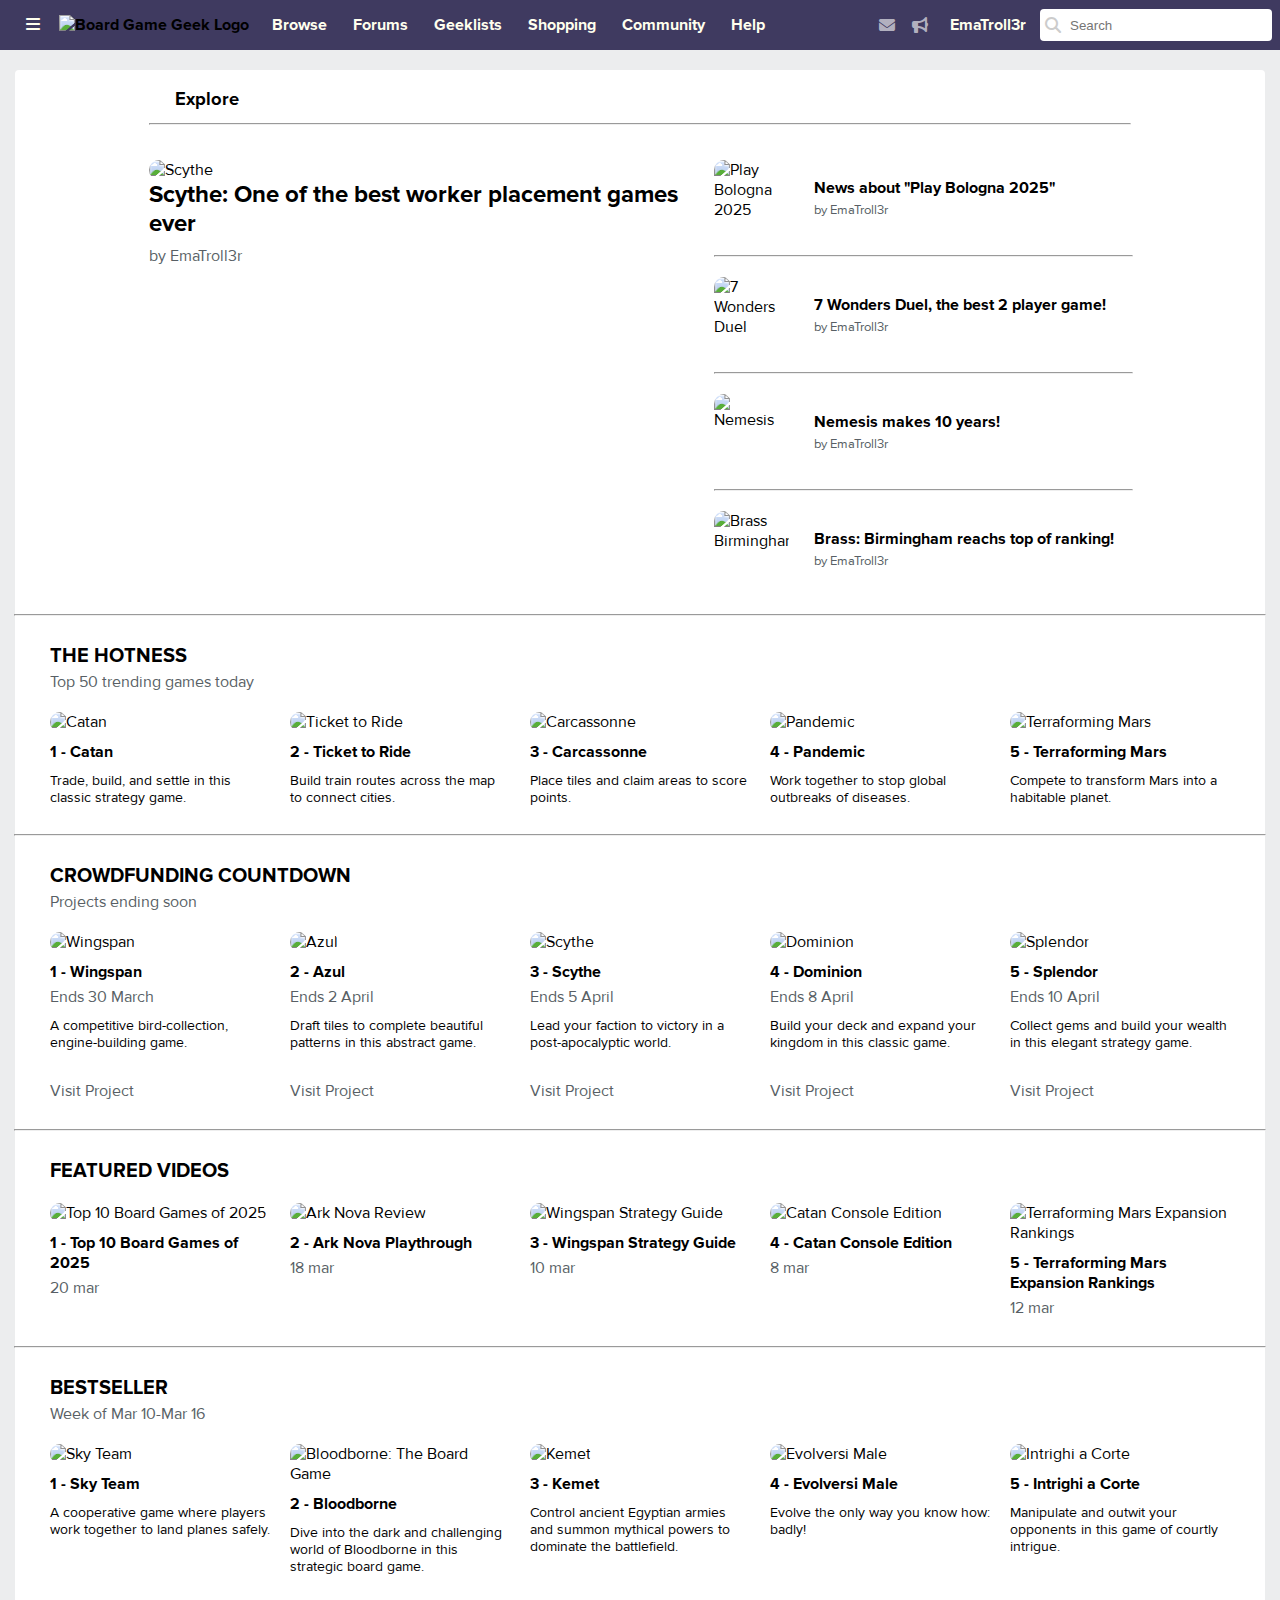
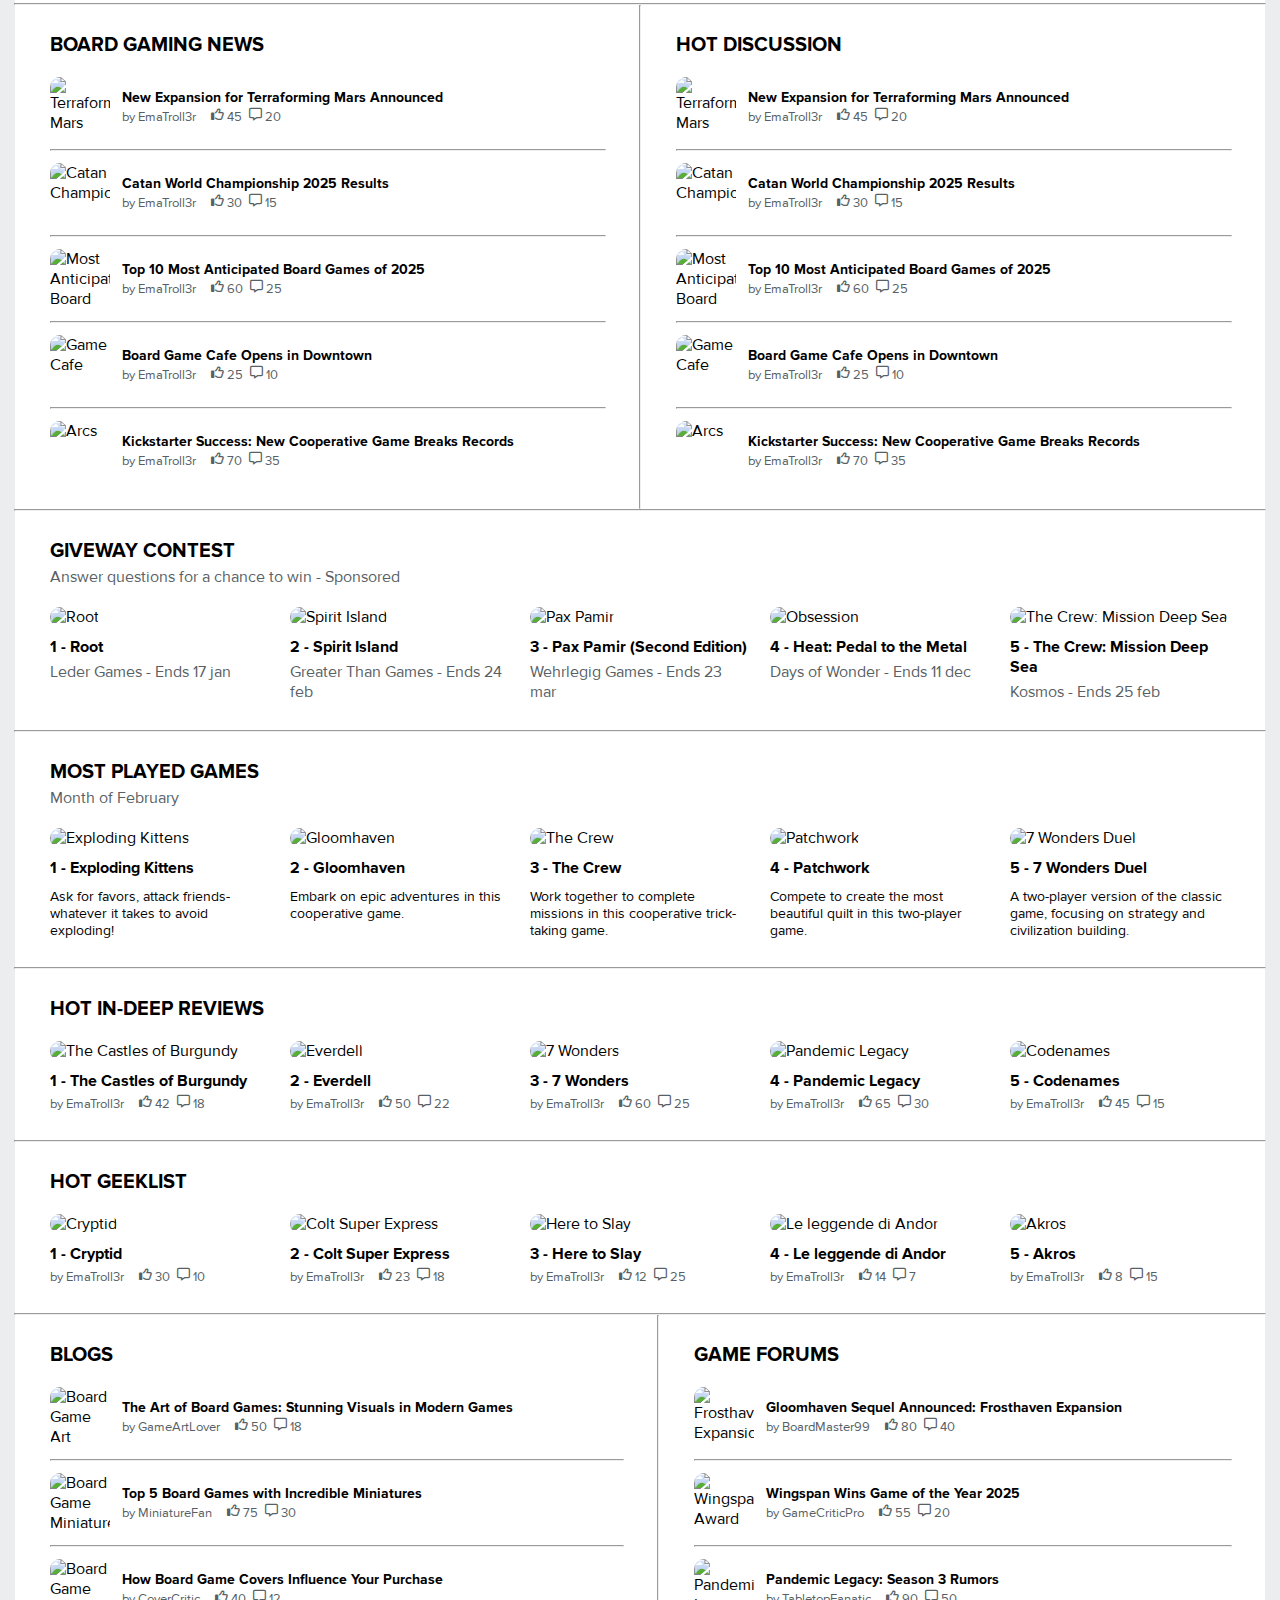
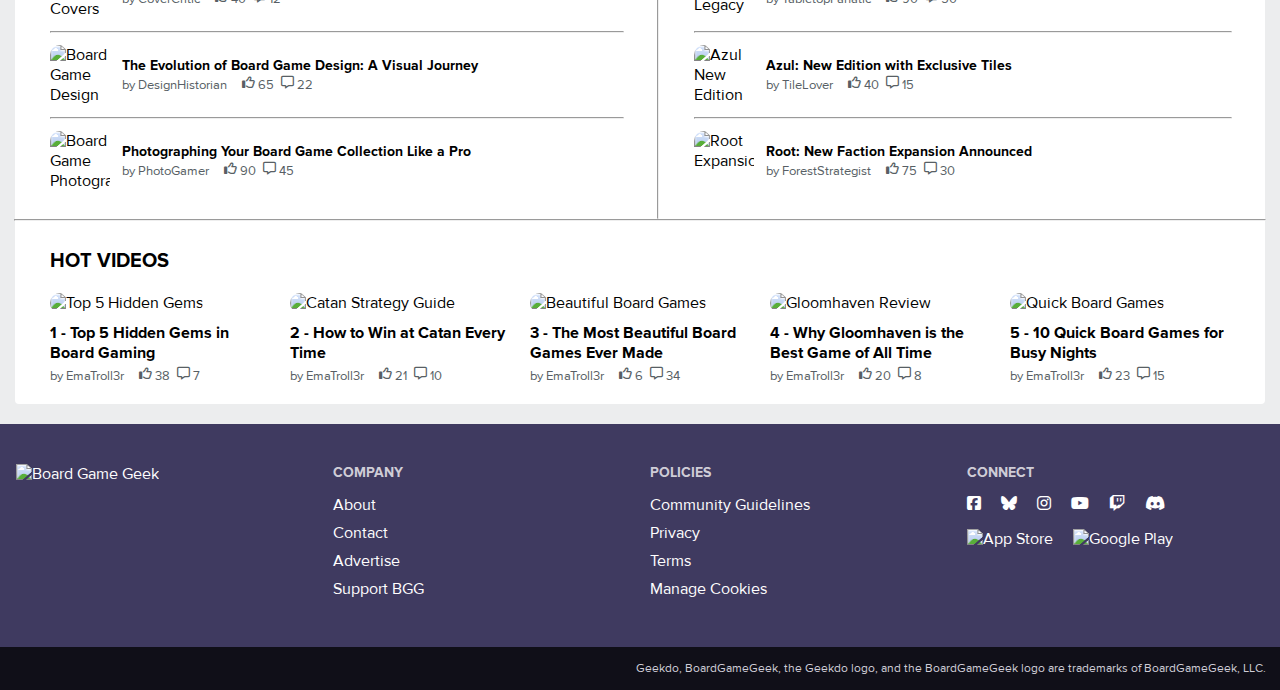
==== commit 2fce45ee: "commit" ====
--- a/index.html
+++ b/index.html
@@ -235,9 +235,7 @@
 
             <section id="home-explore-section">
                 <div id="home-explore-title-container">
-                    <div id="home-explore-title">
-                        <div>Explore</div>
-                    </div>
+                    <div id="home-explore-title">Explore</div>
                     <hr id="home-explore-hr">
                 </div>
 
@@ -430,81 +428,7 @@
                 <div id="home-blogs-split" class="home-split-container">
                     <div class="home-split-title item-title">BLOGS</div>
                     
-                    <div class="home-split-content">
-                        <div class="home-split-item item">
-                            <img src="https://www.play-festival.it/media/play_f/Evolution_-_Sala_Ingellis.png" alt="Play Bologna 2025">
-                            <div class="home-split-item-text">
-                                <div class="home-split-item-title item-title">News about "Play Bologna 2025"</div>
-                                <div class="home-split-item-author item-author">by&nbsp;<a href="#"> EmaTroll3r</a>
-                                    <div class="home-likeComments-icons">
-                                        <i class="fa-regular fa-thumbs-up home-likeComments-icon"></i><div class="home-split-number">10</div>
-                                        <i class="fa-regular fa-message home-likeComments-icon"></i><div class="home-split-number">11</div>
-                                    </div>
-                                </div>
-                            </div>
-                        </div>
-
-                        <hr class="home-split-item-hr">
-
-                        <div class="home-split-item item">
-                            <img src="https://www.play-festival.it/media/play_f/Evolution_-_Sala_Ingellis.png" alt="Play Bologna 2025">
-                            <div class="home-split-item-text">
-                                <div class="home-split-item-title item-title">News about "Play Bologna 2025"</div>
-                                <div class="home-split-item-author item-author">by&nbsp;<a href="#"> EmaTroll3r</a>
-                                    <div class="home-likeComments-icons">
-                                        <i class="fa-regular fa-thumbs-up home-likeComments-icon"></i><div class="home-split-number">10</div>
-                                        <i class="fa-regular fa-message home-likeComments-icon"></i><div class="home-split-number">11</div>
-                                    </div>
-                                </div>
-                            </div>
-                        </div>
-
-                        <hr class="home-split-item-hr">
-
-                        <div class="home-split-item item">
-                            <img src="https://www.play-festival.it/media/play_f/Evolution_-_Sala_Ingellis.png" alt="Play Bologna 2025">
-                            <div class="home-split-item-text">
-                                <div class="home-split-item-title item-title">News about "Play Bologna 2025"</div>
-                                <div class="home-split-item-author item-author">by&nbsp;<a href="#"> EmaTroll3r</a>
-                                    <div class="home-likeComments-icons">
-                                        <i class="fa-regular fa-thumbs-up home-likeComments-icon"></i><div class="home-split-number">10</div>
-                                        <i class="fa-regular fa-message home-likeComments-icon"></i><div class="home-split-number">11</div>
-                                    </div>
-                                </div>
-                            </div>
-                        </div>
-
-                        <hr class="home-split-item-hr">
-
-                        <div class="home-split-item item">
-                            <img src="https://www.play-festival.it/media/play_f/Evolution_-_Sala_Ingellis.png" alt="Play Bologna 2025">
-                            <div class="home-split-item-text">
-                                <div class="home-split-item-title item-title">News about "Play Bologna 2025"</div>
-                                <div class="home-split-item-author item-author">by&nbsp;<a href="#"> EmaTroll3r</a>
-                                    <div class="home-likeComments-icons">
-                                        <i class="fa-regular fa-thumbs-up home-likeComments-icon"></i><div class="home-split-number">10</div>
-                                        <i class="fa-regular fa-message home-likeComments-icon"></i><div class="home-split-number">11</div>
-                                    </div>
-                                </div>
-                            </div>
-                        </div>
-
-                        <hr class="home-split-item-hr">
-
-                        <div class="home-split-item item">
-                            <img src="https://www.play-festival.it/media/play_f/Evolution_-_Sala_Ingellis.png" alt="Play Bologna 2025">
-                            <div class="home-split-item-text">
-                                <div class="home-split-item-title item-title">News about "Play Bologna 2025"</div>
-                                <div class="home-split-item-author item-author">by&nbsp;<a href="#"> EmaTroll3r</a>
-                                    <div class="home-likeComments-icons">
-                                        <i class="fa-regular fa-thumbs-up home-likeComments-icon"></i><div class="home-split-number">10</div>
-                                        <i class="fa-regular fa-message home-likeComments-icon"></i><div class="home-split-number">11</div>
-                                    </div>
-                                </div>
-                            </div>
-                        </div>
-
-                        
+                    <div class="home-split-content">                       
 
                     </div>
                 </div>
@@ -515,78 +439,7 @@
                     <div class="home-split-title item-title">GAME FORUMS</div>
 
                     <div class="home-split-content">
-                        <div class="home-split-item item">
-                            <img src="https://www.play-festival.it/media/play_f/Evolution_-_Sala_Ingellis.png" alt="Play Bologna 2025">
-                            <div class="home-split-item-text">
-                                <div class="home-split-item-title item-title">News about "Play Bologna 2025"</div>
-                                <div class="home-split-item-author item-author">by&nbsp;<a href="#"> EmaTroll3r</a>
-                                    <div class="home-likeComments-icons">
-                                        <i class="fa-regular fa-thumbs-up home-likeComments-icon"></i><div class="home-split-number">10</div>
-                                        <i class="fa-regular fa-message home-likeComments-icon"></i><div class="home-split-number">11</div>
-                                    </div>
-                                </div>
-                            </div>
-                        </div>
-
-                        <hr class="home-split-item-hr">
-
-                        <div class="home-split-item item">
-                            <img src="https://www.play-festival.it/media/play_f/Evolution_-_Sala_Ingellis.png" alt="Play Bologna 2025">
-                            <div class="home-split-item-text">
-                                <div class="home-split-item-title item-title">News about "Play Bologna 2025"</div>
-                                <div class="home-split-item-author item-author">by&nbsp;<a href="#"> EmaTroll3r</a>
-                                    <div class="home-likeComments-icons">
-                                        <i class="fa-regular fa-thumbs-up home-likeComments-icon"></i><div class="home-split-number">10</div>
-                                        <i class="fa-regular fa-message home-likeComments-icon"></i><div class="home-split-number">11</div>
-                                    </div>
-                                </div>
-                            </div>
-                        </div>
-
-                        <hr class="home-split-item-hr">
-
-                        <div class="home-split-item item">
-                            <img src="https://www.play-festival.it/media/play_f/Evolution_-_Sala_Ingellis.png" alt="Play Bologna 2025">
-                            <div class="home-split-item-text">
-                                <div class="home-split-item-title item-title">News about "Play Bologna 2025"</div>
-                                <div class="home-split-item-author item-author">by&nbsp;<a href="#"> EmaTroll3r</a>
-                                    <div class="home-likeComments-icons">
-                                        <i class="fa-regular fa-thumbs-up home-likeComments-icon"></i><div class="home-split-number">10</div>
-                                        <i class="fa-regular fa-message home-likeComments-icon"></i><div class="home-split-number">11</div>
-                                    </div>
-                                </div>
-                            </div>
-                        </div>
-
-                        <hr class="home-split-item-hr">
-
-                        <div class="home-split-item item">
-                            <img src="https://www.play-festival.it/media/play_f/Evolution_-_Sala_Ingellis.png" alt="Play Bologna 2025">
-                            <div class="home-split-item-text">
-                                <div class="home-split-item-title item-title">News about "Play Bologna 2025"</div>
-                                <div class="home-split-item-author item-author">by&nbsp;<a href="#"> EmaTroll3r</a>
-                                    <div class="home-likeComments-icons">
-                                        <i class="fa-regular fa-thumbs-up home-likeComments-icon"></i><div class="home-split-number">10</div>
-                                        <i class="fa-regular fa-message home-likeComments-icon"></i><div class="home-split-number">11</div>
-                                    </div>
-                                </div>
-                            </div>
-                        </div>
-
-                        <hr class="home-split-item-hr">
-
-                        <div class="home-split-item item">
-                            <img src="https://www.play-festival.it/media/play_f/Evolution_-_Sala_Ingellis.png" alt="Play Bologna 2025">
-                            <div class="home-split-item-text">
-                                <div class="home-split-item-title item-title">News about "Play Bologna 2025"</div>
-                                <div class="home-split-item-author item-author">by&nbsp;<a href="#"> EmaTroll3r</a>
-                                    <div class="home-likeComments-icons">
-                                        <i class="fa-regular fa-thumbs-up home-likeComments-icon"></i><div class="home-split-number">10</div>
-                                        <i class="fa-regular fa-message home-likeComments-icon"></i><div class="home-split-number">11</div>
-                                    </div>
-                                </div>
-                            </div>
-                        </div>
+                        
                     </div>
                 </div>
 
--- a/styles/home-style.css
+++ b/styles/home-style.css
@@ -44,7 +44,7 @@
     margin-bottom: 0px;
 }
 
-#home-explore-title div{
+#home-explore-title{
     font-family: proxima-nova-bold, Arial, sans-serif;
     font-size: 1.15rem;
     padding: 8px 16px;    
@@ -60,6 +60,10 @@
 #home-explore-main-container img {
     width: 100%;
     border-radius: 10px;
+}
+
+a.item {
+    display: block;
 }
 
 .item:hover{
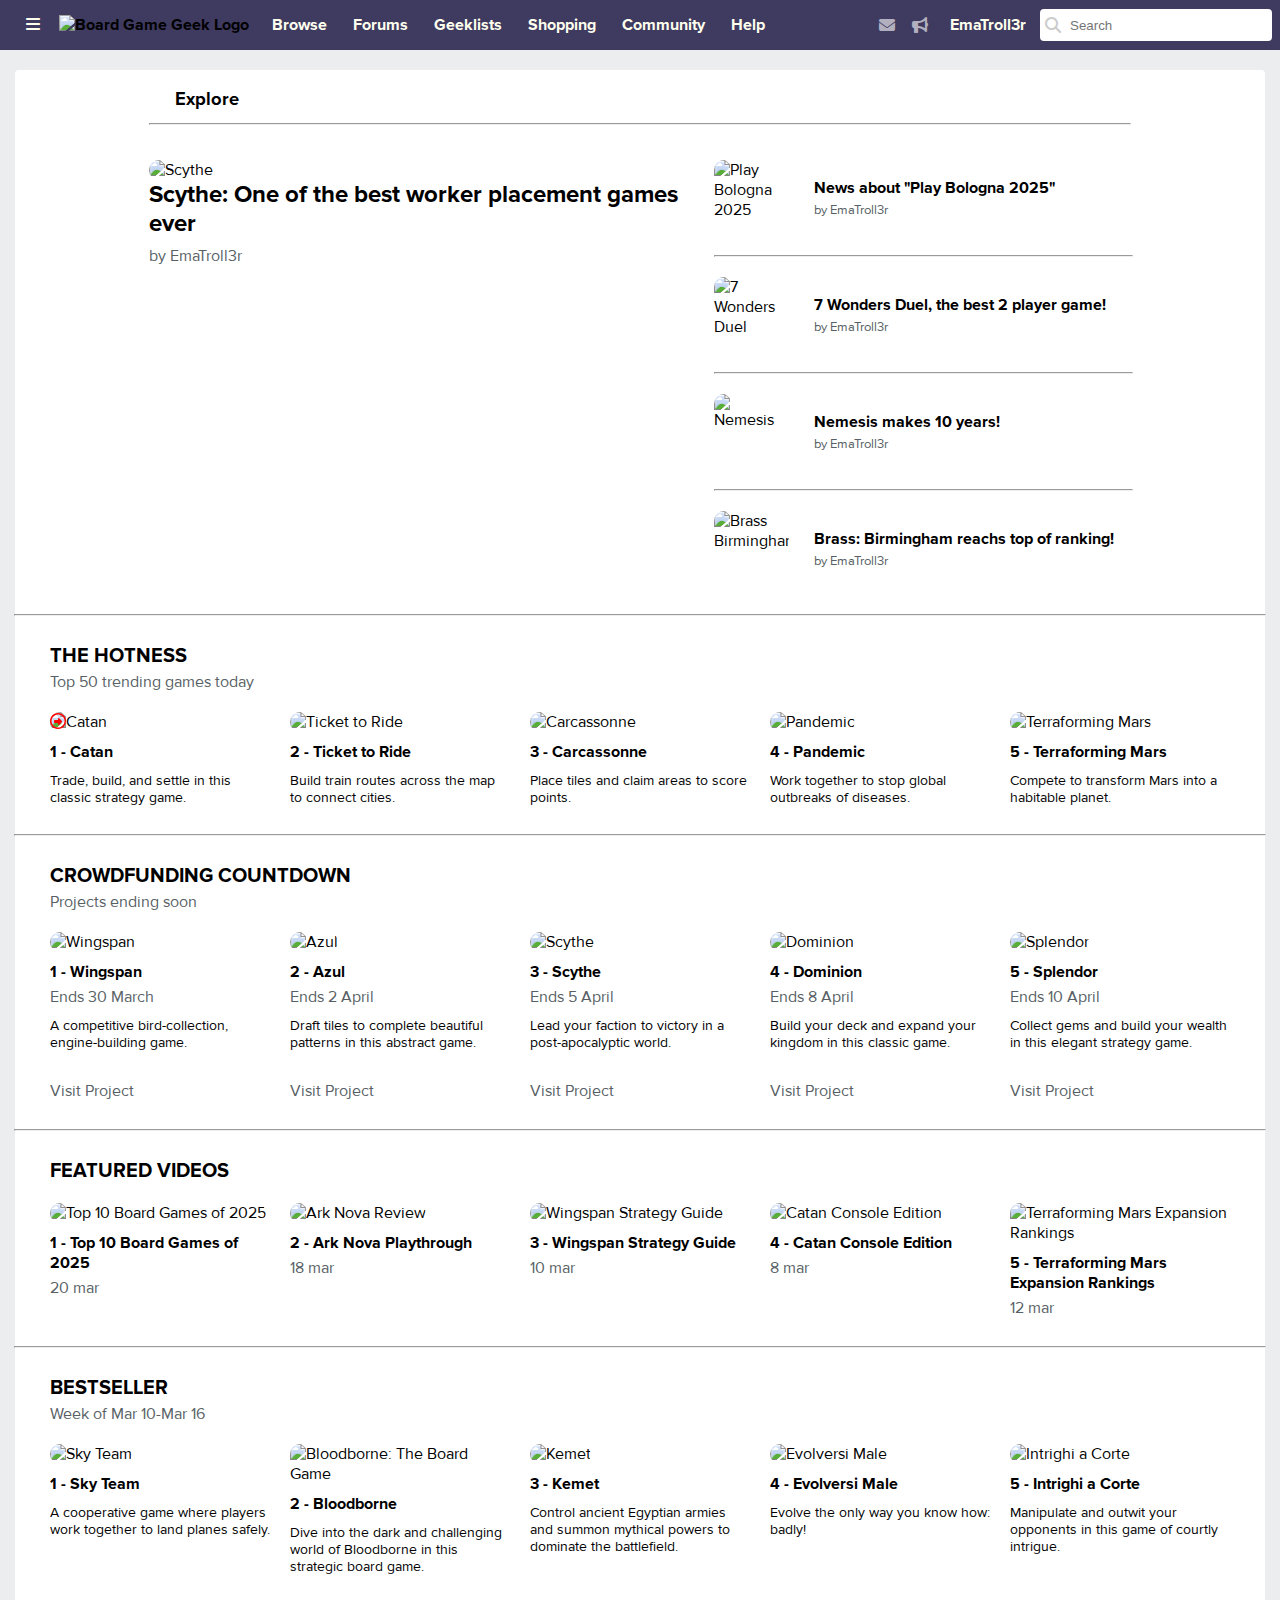
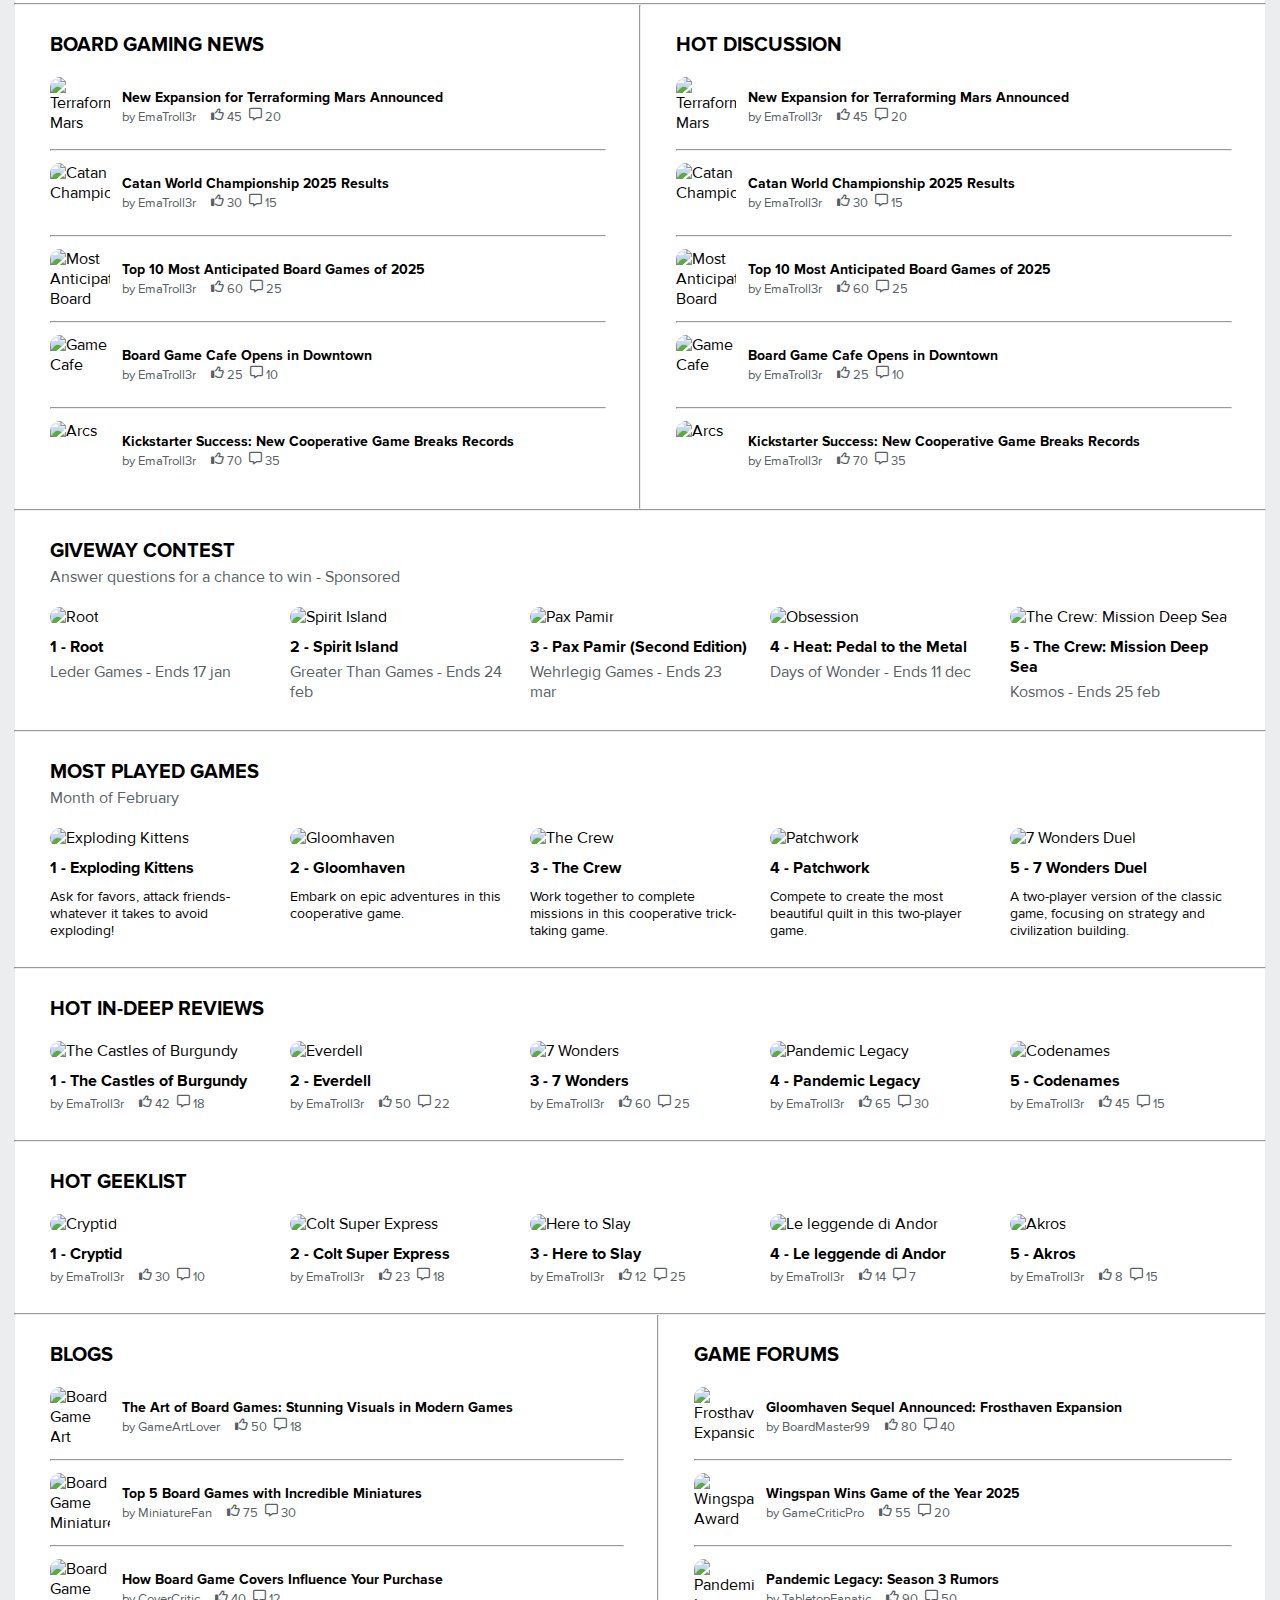
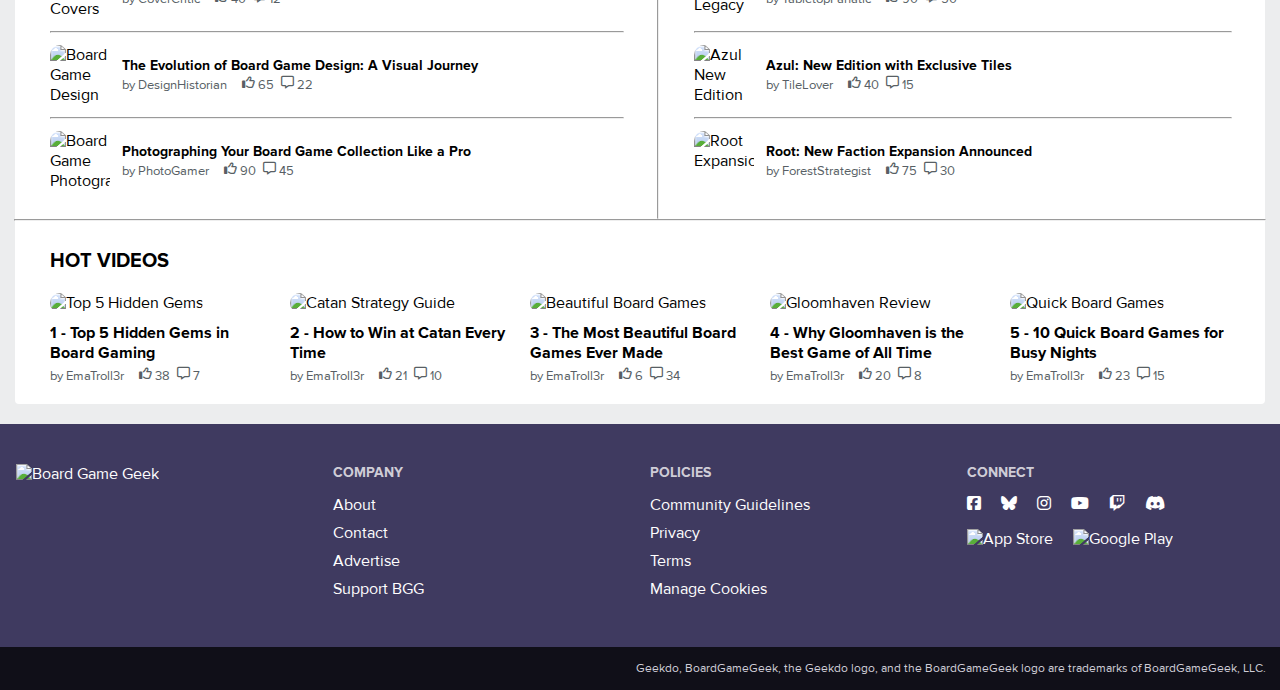
==== commit 8084e214: "commit" ====
--- a/index.html
+++ b/index.html
@@ -304,6 +304,9 @@
                 </header>
 
                 <div class="home-section-content">
+                    <div class="home-section-arrowRight">
+                        <i class="fa-regular fa-circle-right"></i>                        
+                    </div>
                 </div>
             </section>            
 
--- a/styles/home-style.css
+++ b/styles/home-style.css
@@ -180,15 +180,17 @@
 .home-section-content{
     display: flex;
     justify-content: space-between;
-    /* overflow-x: auto; */
+    overflow-x: auto;
     gap: 20px;
     width: 100%;
     scrollbar-width: none;
 }
 
-.home-section-content::-webkit-scrollbar {
-    display: none;
-}
+.home-section-arrowRight{
+    position: fixed;
+    color: red;
+}
+
 
 .home-section-item{
     width: 220px;
